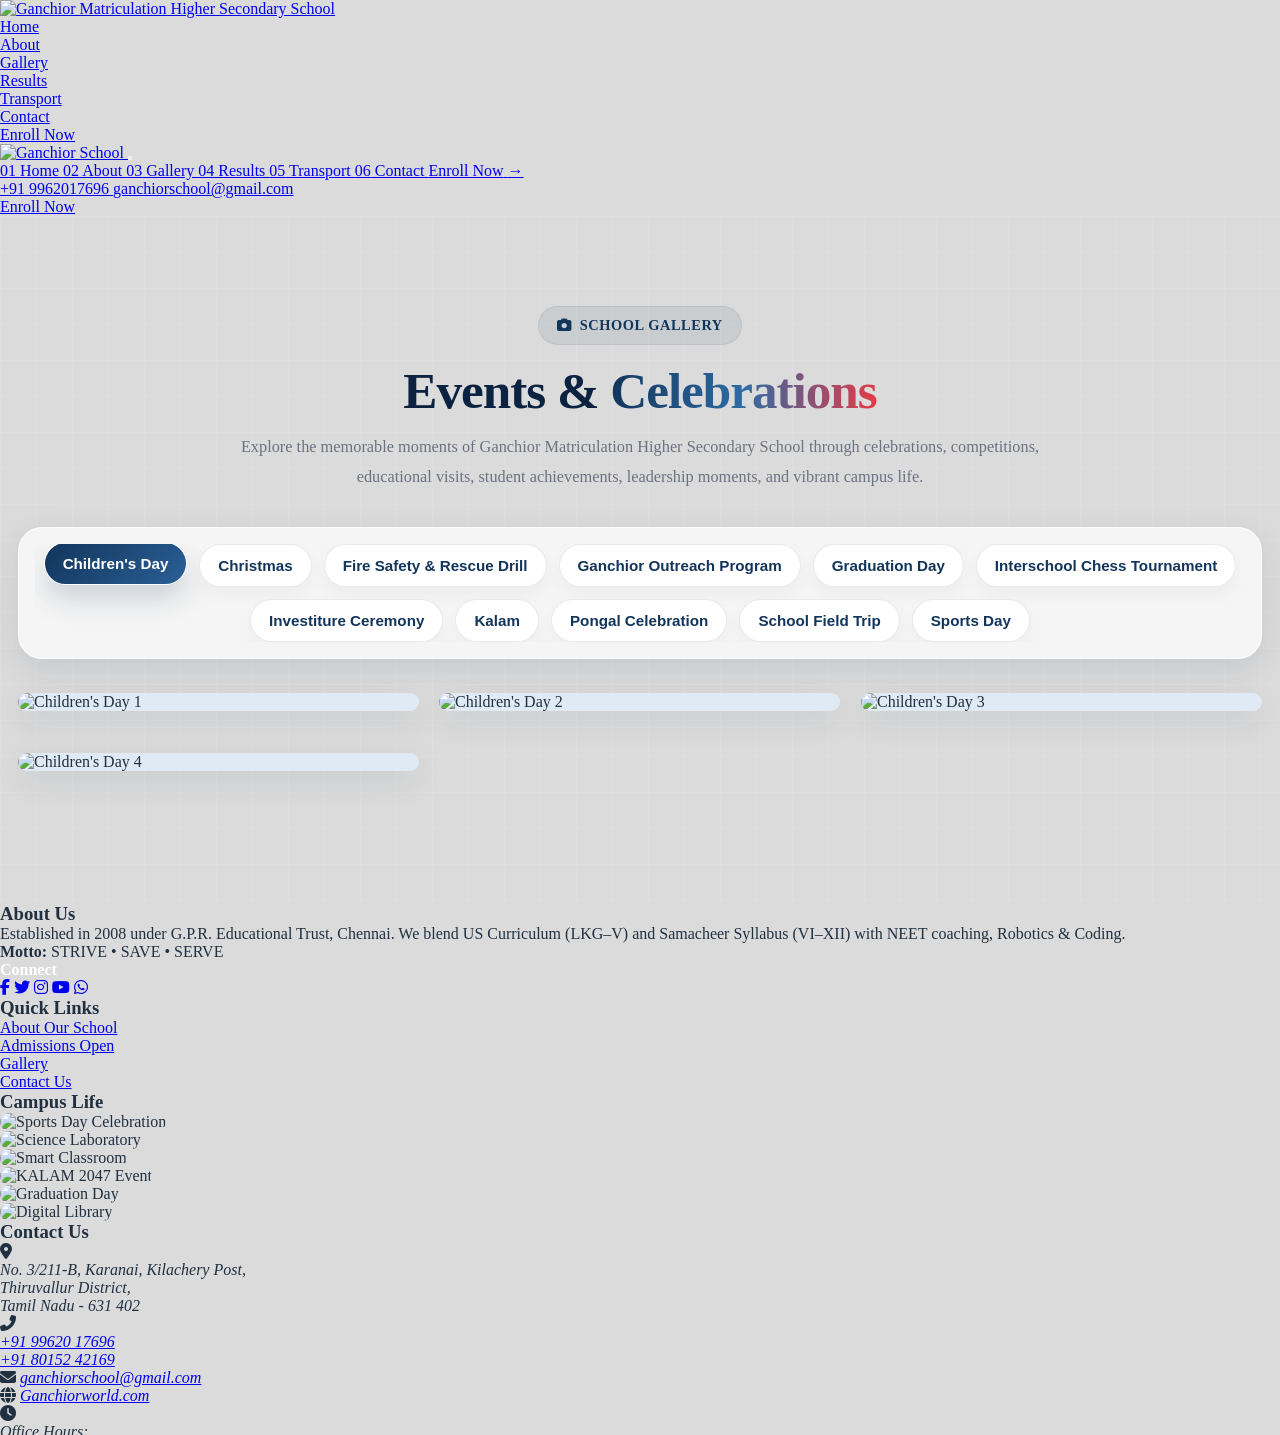
==== gallery.html @ fc2a27a2 "Add staff and transport pages with complete HTML structure and styling" ====
<!doctype html>
<html lang="en">

<head>
  <meta charset="utf-8">
  <meta name="viewport" content="width=device-width, initial-scale=1, shrink-to-fit=no">
  <meta name="author" content="Untree.co">
  <link rel="shortcut icon" href="./favicon.png">

  <link rel="stylesheet" href="./css/style.css">
  <link rel="stylesheet" href="https://cdnjs.cloudflare.com/ajax/libs/font-awesome/6.6.0/css/all.min.css">
  <title>Gallery - Ganchior Matriculation Higher Secondary School</title>
  <style>
    :root {
      --primary: #12355b;
      --primary-dark: #0b2340;
      --secondary: #e63946;
      --accent: #ffb703;
      --white: #ffffff;
      --text: #203040;
      --muted: #6b7280;
      --bg-1: #f7fbff;
      --bg-2: #eef5fc;
      --glass: rgba(255, 255, 255, 0.72);
      --border: rgba(18, 53, 91, 0.10);
      --shadow: 0 10px 30px rgba(11, 35, 64, 0.10);
      --shadow-lg: 0 22px 50px rgba(11, 35, 64, 0.18);
      --radius: 22px;
      --radius-sm: 16px;
      --transition: all 0.35s ease;
    }

    * {
      margin: 0;
      padding: 0;
      box-sizing: border-box;
    }

    html {
      scroll-behavior: smooth;
    }

    body {
      overflow-x: hidden;
      color: var(--text);
      background: #dbdbdb !important;
    }

    .event-gallery {
      position: relative;
      padding: 90px 0 110px;
      overflow: hidden;
    }

    .event-gallery::before {
      content: "";
      position: absolute;
      inset: 0;
      background-image:
        linear-gradient(rgba(255, 255, 255, 0.28) 1px, transparent 1px),
        linear-gradient(90deg, rgba(255, 255, 255, 0.28) 1px, transparent 1px);
      background-size: 36px 36px;
      opacity: 0.30;
      pointer-events: none;
    }

    .gallery-shell {
      position: relative;
      z-index: 2;
      max-width: 1600px;
      margin: 0 auto;
      padding: 0 18px;
    }

    .gallery-header {
      text-align: center;
      max-width: 860px;
      margin: 0 auto 36px;
      animation: fadeUp 0.7s ease both;
    }

    .gallery-badge {
      display: inline-flex;
      align-items: center;
      gap: 8px;
      padding: 10px 18px;
      border-radius: 999px;
      background: rgba(18, 53, 91, 0.08);
      color: var(--primary);
      border: 1px solid rgba(18, 53, 91, 0.08);
      font-size: 0.9rem;
      font-weight: 800;
      text-transform: uppercase;
      letter-spacing: 0.04em;
      margin-bottom: 18px;
    }

    .gallery-title {
      font-size: clamp(2.2rem, 4vw, 4rem);
      line-height: 1.08;
      font-weight: 900;
      color: var(--primary-dark);
      letter-spacing: -0.02em;
      margin-bottom: 14px;
    }

    .gallery-title span {
      background: linear-gradient(90deg, #12355b, #2e6ca4, #e63946);
      -webkit-background-clip: text;
      -webkit-text-fill-color: transparent;
      background-clip: text;
    }

    .gallery-subtitle {
      font-size: 1.02rem;
      line-height: 1.8;
      color: var(--muted);
    }

    .gallery-filters-wrap {
      background: var(--glass);
      border: 1px solid rgba(255, 255, 255, 0.72);
      backdrop-filter: blur(12px);
      box-shadow: var(--shadow);
      border-radius: 24px;
      padding: 16px;
      margin-bottom: 34px;
      overflow-x: auto;
      animation: fadeUp 0.85s ease both;
    }

    .gallery-filters {
      display: flex;
      flex-wrap: wrap;
      justify-content: center;
      gap: 12px;
      margin: 0;
      overflow-x: auto;

      @media screen and (max-width:768px) {
        width: 300%;
      }
    }

    .filter-btn {
      position: relative;
      overflow: hidden;
      border: 1px solid var(--border);
      background: var(--white);
      color: var(--primary);
      padding: 12px 18px;
      border-radius: 999px;
      cursor: pointer;
      font-size: 0.95rem;
      font-weight: 700;
      transition: var(--transition);
      box-shadow: 0 8px 18px rgba(0, 0, 0, 0.04);
      white-space: nowrap;
    }

    .filter-btn::before {
      content: "";
      position: absolute;
      inset: 0;
      background: linear-gradient(135deg, var(--primary), #2a5f96);
      transform: scaleX(0);
      transform-origin: left;
      transition: transform 0.35s ease;
      z-index: 0;
    }

    .filter-btn span {
      position: relative;
      z-index: 1;
    }

    .filter-btn:hover::before,
    .filter-btn.active::before {
      transform: scaleX(1);
    }

    .filter-btn:hover,
    .filter-btn.active {
      color: #fff;
      border-color: transparent;
      transform: translateY(-2px);
      box-shadow: 0 14px 28px rgba(18, 53, 91, 0.18);
    }

    /* GRID WITHOUT GAPS */
    .gallery-grid {
      display: grid;
      grid-template-columns: repeat(auto-fill, minmax(400px, 1fr));
      grid-auto-rows: 10px;
      gap: 20px;
      align-items: start;
    }

    .gallery-item {
      display: block;
      width: 100%;
      transition: var(--transition);
      animation: cardReveal 0.55s ease both;
    }

    .gallery-item.hide {
      display: none !important;
    }

    .gallery-card {
      position: relative;
      overflow: hidden;
      border-radius: var(--radius);
      background: #dfeaf5;
      box-shadow: var(--shadow);
      transition: var(--transition);
      isolation: isolate;
      cursor: pointer;
    }

    .gallery-card:hover {
      transform: translateY(-8px);
      box-shadow: var(--shadow-lg);
    }

    .gallery-card img {
      width: 100%;
      height: auto;
      display: block;
      transition: transform 0.7s ease, filter 0.45s ease;
    }

    .gallery-card:hover img {
      transform: scale(1.06);
      filter: brightness(0.96) saturate(1.08);
    }

    .gallery-card::before {
      content: "";
      position: absolute;
      inset: 0;
      /* background: linear-gradient(to top,
          rgba(8, 20, 36, 0.90) 0%,
          rgba(8, 20, 36, 0.42) 38%,
          rgba(8, 20, 36, 0.05) 72%); */
      z-index: 1;
      transition: var(--transition);
    }

    .gallery-card::after {
      content: "";
      position: absolute;
      top: -120%;
      left: -55%;
      width: 45%;
      height: 250%;
      background: linear-gradient(to right,
          rgba(255, 255, 255, 0) 0%,
          rgba(255, 255, 255, 0.18) 50%,
          rgba(255, 255, 255, 0) 100%);
      transform: rotate(18deg);
      transition: 0.9s ease;
      z-index: 2;
      pointer-events: none;
    }

    .gallery-card:hover::after {
      left: 120%;
    }

    .gallery-label {
      position: absolute;
      top: 16px;
      left: 16px;
      z-index: 3;
      display: inline-flex;
      align-items: center;
      gap: 8px;
      padding: 2px 6px;
      border-radius: 999px;
      background: rgba(255, 255, 255, 0.16);
      border: 1px solid rgba(255, 255, 255, 0.22);
      backdrop-filter: blur(10px);
      color: #000266;
      font-size: 11px;
      font-weight: 800;
      text-transform: uppercase;
      letter-spacing: 0.04em;
      display: none;
    }
    
    .gallery-overlay {
      position: absolute;
      left: 0;
      right: 0;
      bottom: 0;
      z-index: 3;
      padding: 22px 18px 18px;
      color: #fff;
      transform: translateY(10px);
      transition: var(--transition);
    }

    .gallery-card:hover .gallery-overlay {
      transform: translateY(0);
    }

    .gallery-overlay h4 {
      font-size: 1.05rem;
      font-weight: 800;
      line-height: 1.35;
      margin-bottom: 6px;
    }

    .gallery-overlay p {
      font-size: 0.88rem;
      line-height: 1.6;
      color: rgba(255, 255, 255, 0.88);
    }

    .gallery-view {
      display: inline-flex;
      align-items: center;
      gap: 8px;
      margin-top: 12px;
      padding: 9px 14px;
      border-radius: 999px;
      background: rgba(255, 255, 255, 0.16);
      border: 1px solid rgba(255, 255, 255, 0.18);
      backdrop-filter: blur(10px);
      font-size: 0.84rem;
      font-weight: 700;
      color: #fff;
    }

    /* LIGHTBOX */
    .lightbox {
      position: fixed;
      inset: 0;
      display: none;
      align-items: center;
      justify-content: center;
      padding: 20px;
      background: rgba(3, 10, 20, 0.92);
      backdrop-filter: blur(8px);
      z-index: 99999;
    }

    .lightbox.active {
      display: flex;
      animation: fadeIn 0.3s ease;
    }

    .lightbox-inner {
      position: relative;
      width: min(1100px, 96vw);
      max-width: 1100px;
    }

    .lightbox-img {
      width: 100%;
      max-height: 84vh;
      object-fit: contain;
      display: block;
      border-radius: 20px;
      background: #fff;
      box-shadow: 0 26px 70px rgba(0, 0, 0, 0.38);
    }

    .lightbox-caption {
      text-align: center;
      color: #fff;
      font-size: 1rem;
      font-weight: 700;
      margin-top: 12px;
      line-height: 1.5;
    }

    .close-lightbox,
    .prev,
    .next {
      position: absolute;
      border: none;
      cursor: pointer;
      background: rgba(255, 255, 255, 0.16);
      color: white;
      border-radius: 50%;
      backdrop-filter: blur(8px);
      transition: var(--transition);
      z-index: 20;
    }

    .close-lightbox:hover,
    .prev:hover,
    .next:hover {
      background: rgba(255, 255, 255, 0.28);
      transform: scale(1.08);
    }

    .close-lightbox {
      top: -18px;
      right: -12px;
      width: 54px;
      height: 54px;
      font-size: 1.45rem;
    }

    .prev,
    .next {
      top: 50%;
      transform: translateY(-50%);
      width: 58px;
      height: 58px;
      font-size: 1.4rem;
    }

    .prev {
      left: -74px;
    }

    .next {
      right: -74px;
    }

    .gw-gallery-img {
      width: 100%;
      height: 90px;
      object-fit: cover;
      border-radius: 10px;
      transition: transform 0.35s ease;
    }

    .gw-gallery-item:hover .gw-gallery-img {
      transform: scale(1.05);
    }

    @media (max-width: 991px) {
      .event-gallery {
        padding: 72px 0 92px;
      }

      .gallery-grid {
        grid-template-columns: repeat(auto-fill, minmax(220px, 1fr));
        gap: 18px;
      }

      .prev {
        left: 10px;
      }

      .next {
        right: 10px;
      }

      .close-lightbox {
        top: 10px;
        right: 10px;
      }
    }

    @media (max-width: 768px) {
      .gallery-shell {
        padding: 0 14px;
      }

      .gallery-title {
        font-size: 2rem;
      }

      .gallery-subtitle {
        font-size: 0.95rem;
        line-height: 1.75;
      }

      .gallery-filters-wrap {
        padding: 12px;
        border-radius: 18px;
      }

      .gallery-filters {
        flex-wrap: nowrap;
        justify-content: flex-start;
        overflow-x: auto;
        padding-bottom: 4px;
      }

      .gallery-filters::-webkit-scrollbar {
        height: 6px;
      }

      .gallery-filters::-webkit-scrollbar-thumb {
        background: rgba(18, 53, 91, 0.25);
        border-radius: 999px;
      }

      .gallery-grid {
        grid-template-columns: repeat(auto-fill, minmax(170px, 1fr));
        grid-auto-rows: 8px;
        gap: 14px;
      }

      .gallery-card {
        border-radius: 18px;
      }

      .gallery-label {
        font-size: 0.7rem;
        padding: 7px 12px;
      }

      .gallery-overlay {
        padding: 18px 15px 15px;
      }

      .gallery-overlay h4 {
        font-size: 0.95rem;
      }

      .gallery-overlay p {
        font-size: 0.82rem;
      }
    }

    @media (max-width: 480px) {
      .gallery-grid {
        grid-template-columns: 1fr;
        gap: 12px;
      }

      .gallery-card {
        border-radius: 16px;
      }

      .prev,
      .next {
        width: 44px;
        height: 44px;
        font-size: 1.1rem;
      }

      .lightbox {
        padding: 10px;
      }
    }

    @keyframes fadeUp {
      from {
        opacity: 0;
        transform: translateY(24px);
      }

      to {
        opacity: 1;
        transform: translateY(0);
      }
    }

    @keyframes cardReveal {
      from {
        opacity: 0;
        transform: translateY(22px) scale(0.98);
      }

      to {
        opacity: 1;
        transform: translateY(0) scale(1);
      }
    }

    @keyframes fadeIn {
      from {
        opacity: 0;
      }

      to {
        opacity: 1;
      }
    }
  </style>
</head>

<body>
  <!-- Navbar Section -- Start -->
<nav class="site-nav">
  <!-- Main Navigation -->
  <div class="sticky-nav js-sticky-header">

    <div class="container position-relative">

      <div class="site-navigation text-center">

        <!-- Logo -->
        <a
          href="./index.html"
          class="logod menu-absolute"
          id="logod"
        >
          <img
            src="./images/logo.png"
            alt="Ganchior Matriculation Higher Secondary School"
          >
        </a>


        <!-- Desktop Navigation -->
        <ul class="js-clone-nav d-none d-lg-inline-block site-menu">

          <li >
            <a href="./index.html">Home</a>
          </li>

          <li >
            <a href="./about.html">About</a>
          </li>

          <li class="active">
            <a href="./gallery.html">Gallery</a>
          </li>

          <li>
            <a href="./results.html">Results</a>
          </li>

          <li>
            <a href="./transport.html">Transport</a>
          </li>

          <li>
            <a href="./contact.html">Contact</a>
          </li>

        </ul>


        <!-- Desktop Enroll Button -->
        <a
          href="application.html"
          class="primary_btn btn-book btn btn-primary btn-sm menu-absolute"
        >
          Enroll Now
        </a>


        <!-- Mobile 3 Bar Button -->
        <a
          href="#"
          id="mobileMenuBtn"
          class="burger ml-auto float-right site-menu-toggle js-menu-toggle d-inline-block d-lg-none light position-absolute end-0"
          aria-label="Open Menu"
        >
          <span></span>
        </a>

      </div>

    </div>

  </div>


  <!-- Mobile Overlay -->
  <div
    class="mobile-overlay"
    id="mobileOverlay"
  ></div>


  <!-- Mobile Menu -->
  <div
    class="mobile-menu"
    id="mobileMenu"
  >

    <!-- Mobile Menu Header -->
    <div class="mobile-menu-header">

      <a href="./index.html">
        <img
          src="./images/logo.png"
          alt="Ganchior School"
        >
      </a>

      <!-- Close Button -->
      <button
        type="button"
        class="mobile-close"
        id="mobileClose"
        aria-label="Close Menu"
      >
        <span></span>
        <span></span>
      </button>

    </div>


    <!-- Mobile Menu Links -->
    <div class="mobile-menu-content">

      <a
        href="./index.html"
        class="mobile-link "
      >
        <span>01</span>
        Home
      </a>

      <a
        href="./about.html"
        class="mobile-link"
      >
        <span>02</span>
        About
      </a>

      <a
        href="./gallery.html"
        class="mobile-link active"
      >
        <span>03</span>
        Gallery
      </a>

      <a
        href="./results.html"
        class="mobile-link"
      >
        <span>04</span>
        Results
      </a>

      <a
        href="./transport.html"
        class="mobile-link"
      >
        <span>05</span>
        Transport
      </a>

      <a
        href="./contact.html"
        class="mobile-link"
      >
        <span>06</span>
        Contact
      </a>


      <!-- Mobile Enroll -->
      <a
        href="application.html"
        class="mobile-enroll-btn"
      >
        <span>Enroll Now</span>
        <span>→</span>
      </a>

    </div>


    <!-- Mobile Contact -->
    <div class="mobile-menu-footer">

      <a href="tel:+919962017696">
        +91 9962017696
      </a>

      <a href="mailto:ganchiorschool@gmail.com">
        ganchiorschool@gmail.com
      </a>

    </div>

  </div>

</nav>
  <a href="application.html" class="enroll-btn">Enroll Now</a>
  <!-- Navbar Section -- End -->
  <section id="nexxt" class="event-gallery">
    <div class="gallery-shell">
      <div class="gallery-header">
        <div class="gallery-badge"><i class="fa-solid fa-camera"></i> School Gallery</div>
        <h2 class="gallery-title">Events & <span>Celebrations</span></h2>
        <p class="gallery-subtitle">
          Explore the memorable moments of Ganchior Matriculation Higher Secondary School through celebrations,
          competitions, educational visits, student achievements, leadership moments, and vibrant campus life.
        </p>
      </div>
      <div class="gallery-filters-wrap">
        <div class="gallery-filters">
          <button class="filter-btn" data-filter="childrensday"><span>Children's Day</span></button>
          <button class="filter-btn" data-filter="christmas"><span>Christmas</span></button>
          <button class="filter-btn" data-filter="fire_safety_rescue_drill"><span>Fire Safety & Rescue
              Drill</span></button>
          <button class="filter-btn" data-filter="ganchior_outreach_program"><span>Ganchior Outreach
              Program</span></button>
          <button class="filter-btn" data-filter="graduation_day"><span>Graduation Day</span></button>
          <button class="filter-btn" data-filter="interschool_chess_tournament"><span>Interschool Chess
              Tournament</span></button>
          <button class="filter-btn" data-filter="investiture_ceremony"><span>Investiture Ceremony</span></button>
          <button class="filter-btn" data-filter="kalam"><span>Kalam</span></button>
          <button class="filter-btn" data-filter="pongal_celebration"><span>Pongal Celebration</span></button>
          <button class="filter-btn" data-filter="school_field_trip"><span>School Field Trip</span></button>
          <button class="filter-btn" data-filter="sports_day"><span>Sports Day</span></button>
        </div>
      </div>
      <div class="gallery-grid" id="galleryGrid">
        <!-- Children's Day images -->
        <div class="gallery-item childrensday">
          <div class="gallery-card">
            <img src="./images/gallery/childrens_day/childrens_day_1.jpg" alt="Children's Day 1" loading="lazy">
            <span class="gallery-label">Children's Day</span>
          </div>
        </div>
        <div class="gallery-item childrensday">
          <div class="gallery-card">
            <img src="./images/gallery/childrens_day/childrens_day_2.jpg" alt="Children's Day 2" loading="lazy">
            <span class="gallery-label">Children's Day</span>
          </div>
        </div>
        <div class="gallery-item childrensday">
          <div class="gallery-card">
            <img src="./images/gallery/childrens_day/childrens_day_3.jpg" alt="Children's Day 3" loading="lazy">
            <span class="gallery-label">Children's Day</span>
          </div>
        </div>
        <div class="gallery-item childrensday">
          <div class="gallery-card">
            <img src="./images/gallery/childrens_day/childrens_day_4.jpg" alt="Children's Day 4" loading="lazy">
            <span class="gallery-label">Children's Day</span>
          </div>
        </div>
        <!-- Christmas Celebration Images -->
        <div class="gallery-item christmas">
          <div class="gallery-card">
            <img src="./images/gallery/chirstmas_celebration/chirstmas_celebration_1.jpg" alt="Christmas Celebration 1"
              loading="lazy">
            <span class="gallery-label">Christmas</span>
          </div>
        </div>
        <div class="gallery-item christmas">
          <div class="gallery-card">
            <img src="./images/gallery/chirstmas_celebration/chirstmas_celebration_2.jpg" alt="Christmas Celebration 2"
              loading="lazy">
            <span class="gallery-label">Christmas</span>
          </div>
        </div>
        <div class="gallery-item christmas">
          <div class="gallery-card">
            <img src="./images/gallery/chirstmas_celebration/chirstmas_celebration_3.jpg" alt="Christmas Celebration 3"
              loading="lazy">
            <span class="gallery-label">Christmas</span>
          </div>
        </div>
        <div class="gallery-item christmas">
          <div class="gallery-card">
            <img src="./images/gallery/chirstmas_celebration/chirstmas_celebration_4.jpg" alt="Christmas Celebration 4"
              loading="lazy">
            <span class="gallery-label">Christmas</span>
          </div>
        </div>
        <div class="gallery-item christmas">
          <div class="gallery-card">
            <img src="./images/gallery/chirstmas_celebration/chirstmas_celebration_5.jpg" alt="Christmas Celebration 5"
              loading="lazy">
            <span class="gallery-label">Christmas</span>
          </div>
        </div>
        <div class="gallery-item christmas">
          <div class="gallery-card">
            <img src="./images/gallery/chirstmas_celebration/chirstmas_celebration_6.jpg" alt="Christmas Celebration 6"
              loading="lazy">
            <span class="gallery-label">Christmas</span>
          </div>
        </div>
        <!-- Fire Safety & Rescue Drill Images -->
        <div class="gallery-item fire_safety_rescue_drill">
          <div class="gallery-card">
            <img src="./images/gallery/fire_safety_rescue_drill/fire_safety_rescue_drill_1.jpg"
              alt="Fire Safety Rescue Drill 1" loading="lazy">
            <span class="gallery-label">Fire Safety Drill</span>
          </div>
        </div>
        <div class="gallery-item fire_safety_rescue_drill">
          <div class="gallery-card">
            <img src="./images/gallery/fire_safety_rescue_drill/fire_safety_rescue_drill_2.jpg"
              alt="Fire Safety Rescue Drill 2" loading="lazy">
            <span class="gallery-label">Fire Safety Drill</span>
          </div>
        </div>
        <div class="gallery-item fire_safety_rescue_drill">
          <div class="gallery-card">
            <img src="./images/gallery/fire_safety_rescue_drill/fire_safety_rescue_drill_3.jpg"
              alt="Fire Safety Rescue Drill 3" loading="lazy">
            <span class="gallery-label">Fire Safety Drill</span>
          </div>
        </div>
        <div class="gallery-item fire_safety_rescue_drill">
          <div class="gallery-card">
            <img src="./images/gallery/fire_safety_rescue_drill/fire_safety_rescue_drill_4.jpg"
              alt="Fire Safety Rescue Drill 4" loading="lazy">
            <span class="gallery-label">Fire Safety Drill</span>
          </div>
        </div>
        <!-- Ganchior Outreach Program Images -->
        <div class="gallery-item ganchior_outreach_program">
          <div class="gallery-card">
            <img src="./images/gallery/ganchior_outreach_program/ganchior_outreach_program.jpg"
              alt="Ganchior Outreach Program" loading="lazy">
            <span class="gallery-label">Outreach Program</span>
          </div>
        </div>
        <!-- Graduation Day Images -->
        <div class="gallery-item graduation_day">
          <div class="gallery-card">
            <img src="./images/gallery/graduation_day/graduation_day_1.jpg" alt="Graduation Day 1" loading="lazy">
            <span class="gallery-label">Graduation Day</span>
          </div>
        </div>
        <div class="gallery-item graduation_day">
          <div class="gallery-card">
            <img src="./images/gallery/graduation_day/graduation_day_2.jpg" alt="Graduation Day 2" loading="lazy">
            <span class="gallery-label">Graduation Day</span>
          </div>
        </div>
        <div class="gallery-item graduation_day">
          <div class="gallery-card">
            <img src="./images/gallery/graduation_day/graduation_day_3.jpg" alt="Graduation Day 3" loading="lazy">
            <span class="gallery-label">Graduation Day</span>
          </div>
        </div>
        <div class="gallery-item graduation_day">
          <div class="gallery-card">
            <img src="./images/gallery/graduation_day/graduation_day_4.jpg" alt="Graduation Day 4" loading="lazy">
            <span class="gallery-label">Graduation Day</span>
          </div>
        </div>
        <!-- interschool_chess_tournament -->
        <div class="gallery-item interschool_chess_tournament">
          <div class="gallery-card">
            <img src="./images/gallery/interschool_chess_tournament/interschool_chess_tournament_1.jpg"
              alt="Interschool Chess Tournament 1" loading="lazy">
            <span class="gallery-label">Chess Tournament</span>
          </div>
        </div>
        <div class="gallery-item interschool_chess_tournament">
          <div class="gallery-card">
            <img src="./images/gallery/interschool_chess_tournament/interschool_chess_tournament_2.jpg"
              alt="Interschool Chess Tournament 2" loading="lazy">
            <span class="gallery-label">Chess Tournament</span>
          </div>
        </div>
        <div class="gallery-item interschool_chess_tournament">
          <div class="gallery-card">
            <img src="./images/gallery/interschool_chess_tournament/interschool_chess_tournament_3.jpg"
              alt="Interschool Chess Tournament 3" loading="lazy">
            <span class="gallery-label">Chess Tournament</span>
          </div>
        </div>
        <div class="gallery-item interschool_chess_tournament">
          <div class="gallery-card">
            <img src="./images/gallery/interschool_chess_tournament/interschool_chess_tournament_4.jpg"
              alt="Interschool Chess Tournament 4" loading="lazy">
            <span class="gallery-label">Chess Tournament</span>
          </div>
        </div>
        <div class="gallery-item interschool_chess_tournament">
          <div class="gallery-card">
            <img src="./images/gallery/interschool_chess_tournament/interschool_chess_tournament_5.jpg"
              alt="Interschool Chess Tournament 5" loading="lazy">
            <span class="gallery-label">Chess Tournament</span>
          </div>
        </div>
        <!-- investiture_ceremony -->
        <div class="gallery-item investiture_ceremony">
          <div class="gallery-card">
            <img src="./images/gallery/investiture_ceremony/investiture_ceremony.jpg" alt="Investiture Ceremony"
              loading="lazy">
            <span class="gallery-label">Investiture</span>
          </div>
        </div>
        <!-- Kalam -->
        <div class="gallery-item kalam">
          <div class="gallery-card">
            <img src="./images/gallery/kalam/kalam_1.jpg" alt="Kalam Event 1" loading="lazy">
            <span class="gallery-label">Kalam</span>
          </div>
        </div>
        <div class="gallery-item kalam">
          <div class="gallery-card">
            <img src="./images/gallery/kalam/kalam_2.jpg" alt="Kalam Event 2" loading="lazy">
            <span class="gallery-label">Kalam</span>
          </div>
        </div>
        <div class="gallery-item kalam">
          <div class="gallery-card">
            <img src="./images/gallery/kalam/kalam_3.jpg" alt="Kalam Event 3" loading="lazy">
            <span class="gallery-label">Kalam</span>
          </div>
        </div>
        <!-- Pongal Celebration Images -->
        <div class="gallery-item pongal_celebration">
          <div class="gallery-card">
            <img src="./images/gallery/pongal_celebration/pongal_celebration_1.jpg" alt="Pongal Celebration 1"
              loading="lazy">
            <span class="gallery-label">Pongal</span>
          </div>
        </div>
        <div class="gallery-item pongal_celebration">
          <div class="gallery-card">
            <img src="./images/gallery/pongal_celebration/pongal_celebration_2.jpg" alt="Pongal Celebration 2"
              loading="lazy">
            <span class="gallery-label">Pongal</span>
          </div>
        </div>
        <div class="gallery-item pongal_celebration">
          <div class="gallery-card">
            <img src="./images/gallery/pongal_celebration/pongal_celebration_3.jpg" alt="Pongal Celebration 3"
              loading="lazy">
            <span class="gallery-label">Pongal</span>
          </div>
        </div>
        <div class="gallery-item pongal_celebration">
          <div class="gallery-card">
            <img src="./images/gallery/pongal_celebration/pongal_celebration_4.jpg" alt="Pongal Celebration 4"
              loading="lazy">
            <span class="gallery-label">Pongal</span>
          </div>
        </div>
        <!-- School Field Trip Images -->
        <div class="gallery-item school_field_trip">
          <div class="gallery-card">
            <img src="./images/gallery/school_field_trip/school_field_trip_1.jpg" alt="School Field Trip 1"
              loading="lazy">
            <span class="gallery-label">Field Trip</span>
          </div>
        </div>
        <div class="gallery-item school_field_trip">
          <div class="gallery-card">
            <img src="./images/gallery/school_field_trip/school_field_trip_2.jpg" alt="School Field Trip 2"
              loading="lazy">
            <span class="gallery-label">Field Trip</span>
          </div>
        </div>
        <div class="gallery-item school_field_trip">
          <div class="gallery-card">
            <img src="./images/gallery/school_field_trip/school_field_trip_3.jpg" alt="School Field Trip 3"
              loading="lazy">
            <span class="gallery-label">Field Trip</span>
          </div>
        </div>
        <div class="gallery-item school_field_trip">
          <div class="gallery-card">
            <img src="./images/gallery/school_field_trip/school_field_trip_4.jpg" alt="School Field Trip 4"
              loading="lazy">
            <span class="gallery-label">Field Trip</span>
          </div>
        </div>
        <div class="gallery-item school_field_trip">
          <div class="gallery-card">
            <img src="./images/gallery/school_field_trip/school_field_trip_5.jpg" alt="School Field Trip 5"
              loading="lazy">
            <span class="gallery-label">Field Trip</span>
          </div>
        </div>
        <div class="gallery-item school_field_trip">
          <div class="gallery-card">
            <img src="./images/gallery/school_field_trip/school_field_trip_6.jpg" alt="School Field Trip 6"
              loading="lazy">
            <span class="gallery-label">Field Trip</span>
          </div>
        </div>
        <div class="gallery-item school_field_trip">
          <div class="gallery-card">
            <img src="./images/gallery/school_field_trip/school_field_trip_7.jpg" alt="School Field Trip 7"
              loading="lazy">
            <span class="gallery-label">Field Trip</span>
          </div>
        </div>
        <div class="gallery-item school_field_trip">
          <div class="gallery-card">
            <img src="./images/gallery/school_field_trip/school_field_trip_8.jpg" alt="School Field Trip 8"
              loading="lazy">
            <span class="gallery-label">Field Trip</span>
          </div>
        </div>
        <div class="gallery-item school_field_trip">
          <div class="gallery-card">
            <img src="./images/gallery/school_field_trip/school_field_trip_9.jpg" alt="School Field Trip 9"
              loading="lazy">
            <span class="gallery-label">Field Trip</span>
          </div>
        </div>
        <div class="gallery-item school_field_trip">
          <div class="gallery-card">
            <img src="./images/gallery/school_field_trip/school_field_trip_10.jpg" alt="School Field Trip 10"
              loading="lazy">
            <span class="gallery-label">Field Trip</span>
          </div>
        </div>
        <div class="gallery-item school_field_trip">
          <div class="gallery-card">
            <img src="./images/gallery/school_field_trip/school_field_trip_11.jpg" alt="School Field Trip 11"
              loading="lazy">
            <span class="gallery-label">Field Trip</span>
          </div>
        </div>
        <!-- Sports Day Images -->
        <div class="gallery-item sports_day">
          <div class="gallery-card">
            <img src="./images/gallery/sports_day/sports_day_1.jpg" alt="Sports Day 1" loading="lazy">
            <span class="gallery-label">Sports Day</span>
          </div>
        </div>
        <div class="gallery-item sports_day">
          <div class="gallery-card">
            <img src="./images/gallery/sports_day/sports_day_2.jpg" alt="Sports Day 2" loading="lazy">
            <span class="gallery-label">Sports Day</span>
          </div>
        </div>
        <div class="gallery-item sports_day">
          <div class="gallery-card">
            <img src="./images/gallery/sports_day/sports_day_3.jpg" alt="Sports Day 3" loading="lazy">
            <span class="gallery-label">Sports Day</span>
          </div>
        </div>
        <div class="gallery-item sports_day">
          <div class="gallery-card">
            <img src="./images/gallery/sports_day/sports_day_4.jpg" alt="Sports Day 4" loading="lazy">
            <span class="gallery-label">Sports Day</span>
          </div>
        </div>
        <div class="gallery-item sports_day">
          <div class="gallery-card">
            <img src="./images/gallery/sports_day/sports_day_5.jpg" alt="Sports Day 5" loading="lazy">
            <span class="gallery-label">Sports Day</span>
          </div>
        </div>
        <div class="gallery-item sports_day">
          <div class="gallery-card">
            <img src="./images/gallery/sports_day/sports_day_6.jpg" alt="Sports Day 6" loading="lazy">
            <span class="gallery-label">Sports Day</span>
          </div>
        </div>
        <div class="gallery-item sports_day">
          <div class="gallery-card">
            <img src="./images/gallery/sports_day/sports_day_7.jpg" alt="Sports Day 7" loading="lazy">
            <span class="gallery-label">Sports Day</span>
          </div>
        </div>
        <div class="gallery-item sports_day">
          <div class="gallery-card">
            <img src="./images/gallery/sports_day/sports_day_8.jpg" alt="Sports Day 8" loading="lazy">
            <span class="gallery-label">Sports Day</span>
          </div>
        </div>
      </div>
    </div>
  </section>
  <!-- Lightbox -->
  <div class="lightbox" id="lightbox">
    <div class="lightbox-inner">
      <img class="lightbox-img" id="lightbox-img" alt="">
      <div class="lightbox-caption" id="lightbox-caption"></div>
      <button class="close-lightbox" id="closeLightbox">✕</button>
      <button class="prev" id="prevBtn">❮</button>
      <button class="next" id="nextBtn">❯</button>
    </div>
  </div>
  <!-- Your Footer -->
  <!-- Paste your full footer here -->
  <footer class="ganchior-world-footer" id="school-footer-section">
    <div class="gw-footer-container" id="footer-main-wrapper">
      <!-- About Us Column -->
      <div class="gw-footer-col gw-footer-about" id="footer-about-col">
        <h3 class="gw-footer-title" id="footer-about-heading">About Us</h3>
        <p class="gw-footer-text" id="footer-about-description">
          Established in 2008 under G.P.R. Educational Trust, Chennai. We blend US Curriculum (LKG–V) and Samacheer
          Syllabus (VI–XII) with NEET coaching, Robotics & Coding.
        </p>
        <p class="gw-footer-motto" id="footer-school-motto">
          <strong>Motto:</strong> STRIVE • SAVE • SERVE
        </p>
        <div class="gw-social-connect" id="footer-social-section">
          <h4 class="gw-footer-col gw-footer-about" style="color: white;">Connect</h4>
          <div class="gw-social-icons" id="footer-social-links">
            <a href="#" class="gw-social-icon gw-facebook" aria-label="Facebook"><i class="fab fa-facebook-f"></i></a>
            <a href="#" class="gw-social-icon gw-twitter" aria-label="Twitter"><i class="fab fa-twitter"></i></a>
            <a href="#" class="gw-social-icon gw-instagram" aria-label="Instagram"><i class="fab fa-instagram"></i></a>
            <a href="#" class="gw-social-icon gw-youtube" aria-label="YouTube"><i class="fab fa-youtube"></i></a>
            <a href="#" class="gw-social-icon gw-whatsapp" aria-label="WhatsApp"><i class="fab fa-whatsapp"></i></a>
          </div>
        </div>
      </div>
      <!-- Quick Links Column -->
      <div class="gw-footer-col gw-footer-links" id="footer-links-col">
        <h3 class="gw-footer-title" id="footer-quicklinks-heading">Quick Links</h3>
        <ul class="gw-footer-nav" id="footer-navigation">
          <li class="gw-nav-item"><a href="./about.html" class="gw-nav-link">About Our School</a></li>
          <li class="gw-nav-item"><a href="./application.html" class="gw-nav-link">Admissions Open</a></li>
          <li class="gw-nav-item"><a href="./gallery.html" class="gw-nav-link">Gallery</a></li>
          <li class="gw-nav-item"><a href="./contact.html" class="gw-nav-link">Contact Us</a></li>
        </ul>
      </div>
      <!-- Gallery Column -->
      <div class="gw-footer-col gw-footer-gallery" id="footer-gallery-col">
        <h3 class="gw-footer-title" id="footer-gallery-heading">Campus Life</h3>
        <div class="gw-gallery-grid" id="footer-gallery-images">
          <div class="gw-gallery-item" id="gallery-img-1">
            <img src="./images/gallery/cat/Events/3.SPORTS/2. SPORTS DAY (4).JPG" alt="Sports Day Celebration"
              class="gw-gallery-img">
          </div>
          <div class="gw-gallery-item" id="gallery-img-2">
            <img src="./images/gallery/cat/Events/10. GRADUATION DAY/DSC_0452.JPG" alt="Science Laboratory"
              class="gw-gallery-img">
          </div>
          <div class="gw-gallery-item" id="gallery-img-3">
            <img src="./images/gallery/cat/ECA/6. EDUCATIONAL TOUR/DSC_0187.JPG" alt="Smart Classroom"
              class="gw-gallery-img">
          </div>
          <div class="gw-gallery-item" id="gallery-img-4">
            <img src="./images/gallery/cat/ECA/5. SCIENCE EXPO/DSC_0413.JPG" alt="KALAM 2047 Event"
              class="gw-gallery-img">
          </div>
          <div class="gw-gallery-item" id="gallery-img-5">
            <img src="./images/gallery/cat/Special Days/18. PONGAL/DSC_0244.JPG" alt="Graduation Day"
              class="gw-gallery-img">
          </div>
          <div class="gw-gallery-item" id="gallery-img-6">
            <img src="./images/gallery/cat/Special Days/12. CHILDRENS DAY/5. CHILDRENS DAY (2).JPG"
              alt="Digital Library" class="gw-gallery-img">
          </div>
        </div>
      </div>
      <!-- Contact Column -->
      <div class="gw-footer-col gw-footer-contact" id="footer-contact-col">
        <h3 class="gw-footer-title" id="footer-contact-heading">Contact Us</h3>
        <address class="gw-contact-info" id="footer-address">
          <div class="gw-address-block" id="school-address">
            <i class="fas fa-map-marker-alt"></i>
            <p>No. 3/211-B, Karanai, Kilachery Post,<br>Thiruvallur District, <br> Tamil Nadu - 631 402</p>
          </div>
          <div class="gw-phone-block" id="school-phones">
            <i class="fas fa-phone-alt"></i>
            <p>
              <a href="tel:+919962017696">+91 99620 17696</a><br>
              <a href="tel:+918015242169">+91 80152 42169</a>
            </p>
          </div>
          <div class="gw-email-block" id="school-email">
            <i class="fas fa-envelope"></i>
            <a href="mailto:ganchiorschool@gmail.com">ganchiorschool@gmail.com</a>
          </div>
          <div class="gw-website-block" id="school-website">
            <i class="fas fa-globe"></i>
            <a href="https://ganchiorworld.com" target="_blank">Ganchiorworld.com</a>
          </div>
          <div class="gw-hours-block" id="office-hours">
            <i class="fas fa-clock"></i>
            <p>Office Hours: <br> Mon - Sat, 8:30 AM - 4:00 PM</p>
          </div>
        </address>
      </div>
    </div>
    <!-- Copyright Bar -->
    <div class="gw-copyright-bar" id="footer-copyright">
      <div class="gw-copyright-container">
        <p class="gw-copyright-text" id="copyright-message">Copyright © 2026. All Rights Reserved.</p>
        <p class="gw-credits" id="footer-credits">
          <span>Designed and Developed By -</span>
          <a href="https://cuanticdesigns.com/" target="_blank" class="gw-privacy-link">Cuantic Designs</a>
        </p>
      </div>
    </div>
  </footer>
  <script>
    const grid = document.getElementById("galleryGrid");
    const items = Array.from(document.querySelectorAll(".gallery-item"));
    const filterButtons = document.querySelectorAll(".filter-btn");
    const lightbox = document.getElementById("lightbox");
    const lightboxImg = document.getElementById("lightbox-img");
    const lightboxCaption = document.getElementById("lightbox-caption");
    const closeLightbox = document.getElementById("closeLightbox");
    const prevBtn = document.getElementById("prevBtn");
    const nextBtn = document.getElementById("nextBtn");
    let visibleImages = [];
    let currentIndex = 0;
    function resizeGridItem(item) {
      const rowHeight = parseInt(window.getComputedStyle(grid).getPropertyValue("grid-auto-rows"));
      const rowGap = parseInt(window.getComputedStyle(grid).getPropertyValue("gap"));
      const card = item.querySelector(".gallery-card");
      if (!card) return;
      const rowSpan = Math.ceil((card.getBoundingClientRect().height + rowGap) / (rowHeight + rowGap));
      item.style.gridRowEnd = "span " + rowSpan;
    }
    function resizeAllGridItems() {
      items.forEach(item => {
        if (!item.classList.contains("hide")) {
          resizeGridItem(item);
        }
      });
    }
    function updateVisibleImages() {
      visibleImages = Array.from(document.querySelectorAll(".gallery-item:not(.hide) .gallery-card img"));
    }
    function animateVisibleCards() {
      const visibleCards = document.querySelectorAll(".gallery-item:not(.hide)");
      visibleCards.forEach((item, index) => {
        item.style.animation = "none";
        item.offsetHeight;
        item.style.animation = `cardReveal 0.45s ease ${index * 0.02}s both`;
      });
    }
    function filterGallery(filter) {
      items.forEach(item => {
        const show = filter === "all" || item.classList.contains(filter);
        if (show) {
          item.classList.remove("hide");
        } else {
          item.classList.add("hide");
        }
      });
      updateVisibleImages();
      animateVisibleCards();
      setTimeout(() => {
        resizeAllGridItems();
      }, 100);
    }
    filterButtons.forEach(btn => {
      btn.addEventListener("click", () => {
        filterButtons.forEach(b => b.classList.remove("active"));
        btn.classList.add("active");
        filterGallery(btn.dataset.filter);
      });
    });
    function setLightboxContent(img) {
      const item = img.closest(".gallery-item");
      const title = item.querySelector(".gallery-overlay h4")?.textContent || "";
      const category = item.querySelector(".gallery-label")?.textContent || "";
      lightboxImg.src = img.src;
      lightboxImg.alt = img.alt;
      lightboxCaption.textContent = `${title}${category ? " • " + category : ""}`;
    }
    function openLightbox(img) {
      updateVisibleImages();
      currentIndex = visibleImages.indexOf(img);
      setLightboxContent(img);
      lightbox.classList.add("active");
      document.body.style.overflow = "hidden";
    }
    function closeBox() {
      lightbox.classList.remove("active");
      document.body.style.overflow = "";
    }
    function showNext() {
      if (!visibleImages.length) return;
      currentIndex = (currentIndex + 1) % visibleImages.length;
      setLightboxContent(visibleImages[currentIndex]);
    }
    function showPrev() {
      if (!visibleImages.length) return;
      currentIndex = (currentIndex - 1 + visibleImages.length) % visibleImages.length;
      setLightboxContent(visibleImages[currentIndex]);
    }
    document.querySelectorAll(".gallery-card img").forEach(img => {
      img.addEventListener("click", () => openLightbox(img));
      if (img.complete) {
        setTimeout(resizeAllGridItems, 50);
      } else {
        img.addEventListener("load", resizeAllGridItems);
      }
    });
    closeLightbox.addEventListener("click", closeBox);
    nextBtn.addEventListener("click", showNext);
    prevBtn.addEventListener("click", showPrev);
    lightbox.addEventListener("click", (e) => {
      if (e.target === lightbox) closeBox();
    });
    document.addEventListener("keydown", (e) => {
      if (!lightbox.classList.contains("active")) return;
      if (e.key === "Escape") closeBox();
      if (e.key === "ArrowRight") showNext();
      if (e.key === "ArrowLeft") showPrev();
    });
    window.addEventListener("load", () => {
      // Set Children's Day as active on load
      const defaultFilter = "childrensday";
      const defaultBtn = document.querySelector(`.filter-btn[data-filter="${defaultFilter}"]`);
      if (defaultBtn) {
        filterButtons.forEach(b => b.classList.remove("active"));
        defaultBtn.classList.add("active");
        filterGallery(defaultFilter);
      } else {
        // fallback: show all if button missing
        filterGallery("all");
      }
      updateVisibleImages();
      resizeAllGridItems();
    });
    window.addEventListener("resize", resizeAllGridItems);
    setTimeout(resizeAllGridItems, 300);
  </script>
  <script src="./js/common.js"></script>
</body>

</html>
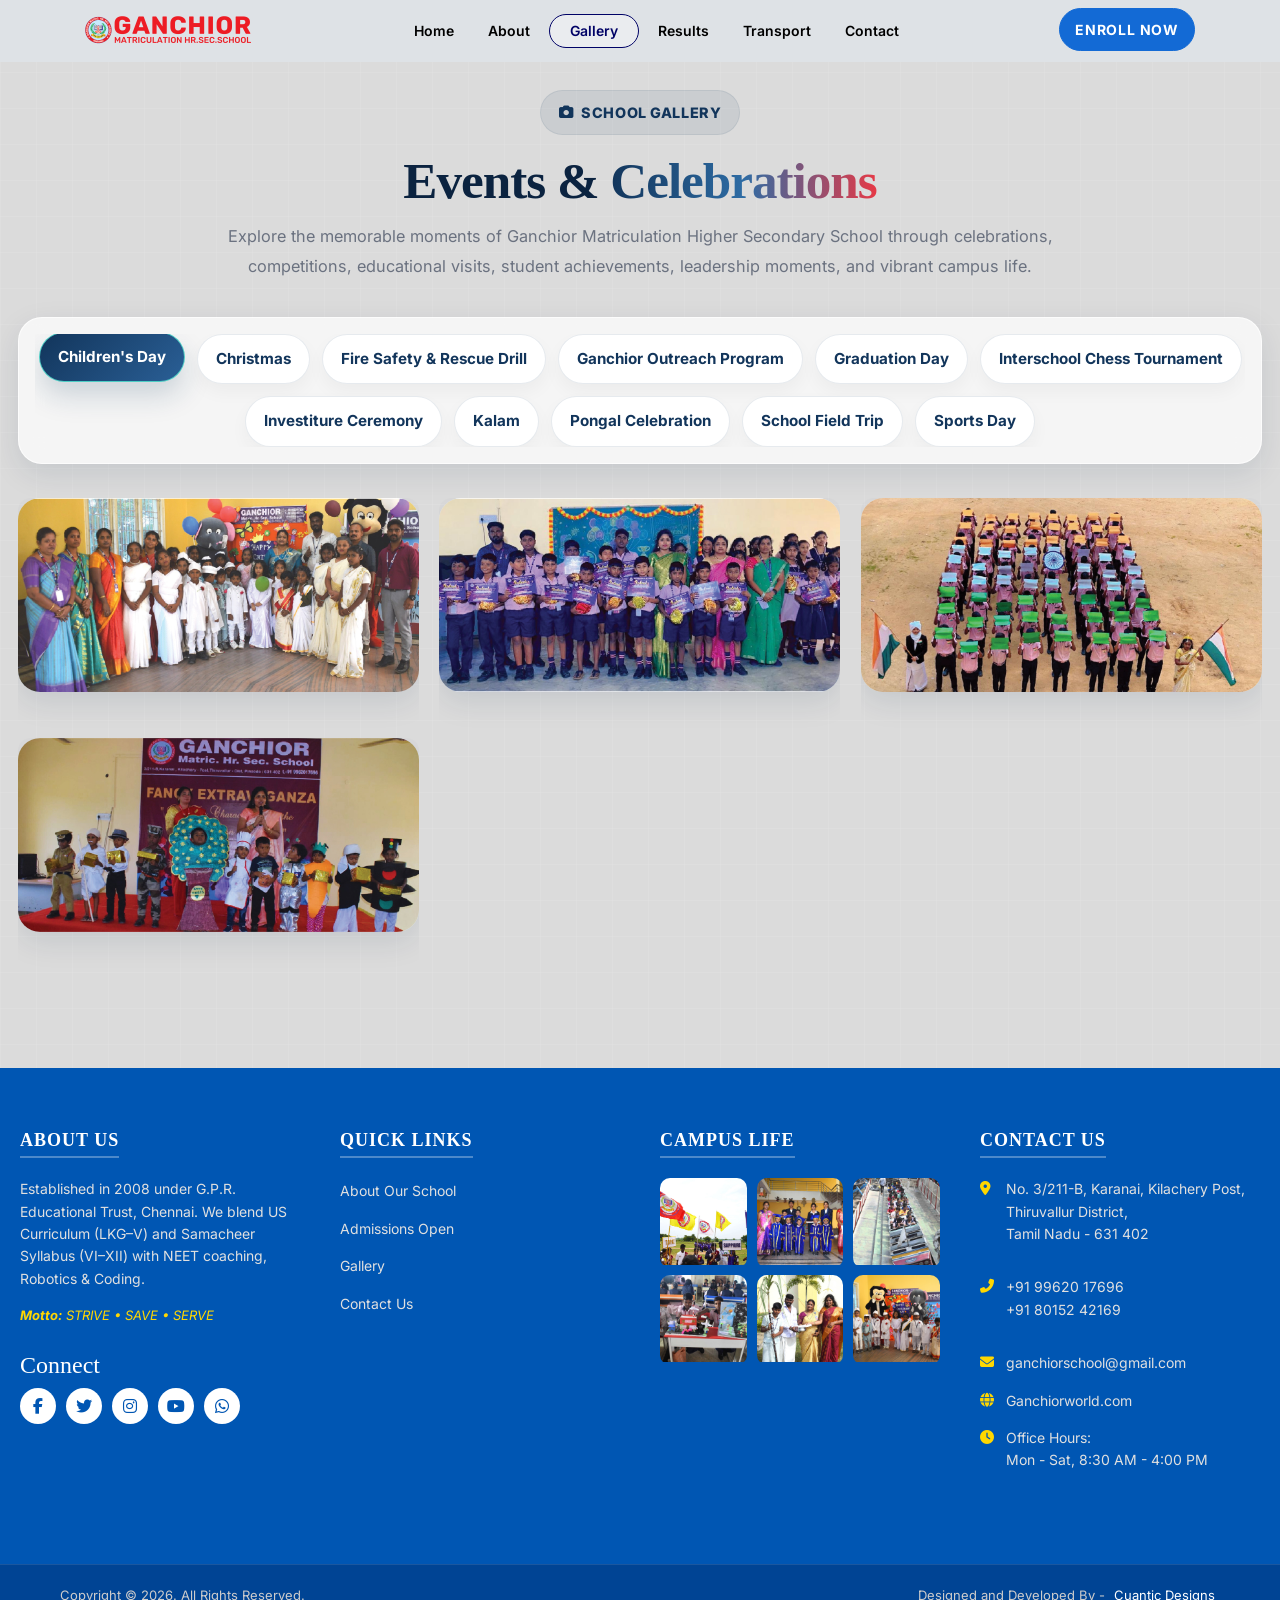
==== commit 21d555da: "style: refine layout and typography across multiple pages for improved responsiveness" ====
--- a/gallery.html
+++ b/gallery.html
@@ -478,7 +478,6 @@
       }
 
       .gallery-filters {
-        flex-wrap: nowrap;
         justify-content: flex-start;
         overflow-x: auto;
         padding-bottom: 4px;
--- a/css/style.css
+++ b/css/style.css
@@ -0,0 +1,3175 @@
+@import url("https://fonts.googleapis.com/css2?family=Display+Playfair:wght@400;700&family=Inter:wght@400;700&display=swap");
+@import url("https://cdnjs.cloudflare.com/ajax/libs/font-awesome/6.5.0/css/all.min.css");
+@import url("https://unicons.iconscout.com/release/v4.0.0/css/line.css");
+@import url("../fonts/flaticon/font/flaticon.css");
+@import url("../fonts/icomoon/style.css");
+@import url("./aos.css");
+@import url("./jquery.fancybox.min.css");
+@import url("./owl.carousel.min.css");
+@import url("./owl.theme.default.min.css");
+@import url("./animate.min.css");
+@import url("./bootstrap.min.css");
+@import url("./testimonial.css");
+@import url("./Header.css");
+@import url("./buttons.css");
+
+* {
+  margin: 0;
+  padding: 0;
+  box-sizing: border-box;
+}
+
+html {
+  scroll-behavior: smooth;
+}
+
+body {
+  background: transparent !important;
+  margin: 0;
+  padding: 0;
+  overflow-x: hidden;
+}
+
+body {
+  font-family: "Inter", sans-serif;
+  line-height: 1.6;
+  background-color: #ffffff;
+  overflow-x: hidden;
+  font-size: 16px;
+  color: #666;
+}
+
+body:before {
+  content: "";
+  position: fixed;
+  top: 0;
+  left: 0;
+  z-index: 99;
+  right: 0;
+  bottom: 0;
+  background: rgba(0, 0, 0, 0.2);
+  opacity: 0;
+  visibility: hidden;
+  -webkit-transition: .3s all ease;
+  -o-transition: .3s all ease;
+  transition: .3s all ease;
+}
+
+body.offcanvas-menu:before {
+  opacity: 1;
+  visibility: visible;
+}
+
+.text-black {
+  color: #000266 !important;
+}
+
+.text-secondary {
+  color: #00aeff !important;
+}
+
+.bg-primary-light {
+  background-color: rgba(19, 106, 213, 0.05);
+}
+
+.bg-secondary-light {
+  background-color: rgba(0, 174, 255, 0.05);
+}
+
+.primary_btn {
+  background: #136ad5;
+  border-color: #136ad5;
+  border-radius: 50px !important;
+  font-size: 14px !important;
+
+  &:hover {
+    background: #fff !important;
+    color: #136ad5 !important;
+
+  }
+}
+
+a {
+  color: #136ad5;
+  -webkit-transition: .3s all ease;
+  -o-transition: .3s all ease;
+  transition: .3s all ease;
+}
+
+a:hover {
+  color: #136ad5;
+  text-decoration: none;
+}
+
+::-moz-selection {
+  background: #000000;
+  color: #ffffff;
+}
+
+::selection {
+  background: #000000;
+  color: #ffffff;
+}
+
+.text-primary {
+  color: #136ad5 !important;
+}
+
+a.text-primary {
+  color: #136ad5 !important;
+}
+
+a.text-primary:hover {
+  color: #136ad5 !important;
+}
+
+h1,
+.h1,
+h2,
+.h2,
+h3,
+.h3,
+h4,
+.h4 {
+  font-family: "Display Playfair", serif;
+  color: #000266;
+}
+
+.btn {
+  padding-top: 15px;
+  padding-bottom: 15px;
+  padding-left: 30px;
+  padding-right: 30px;
+  border-radius: 30px;
+  font-size: 11px;
+  text-transform: uppercase;
+  font-weight: 700;
+  letter-spacing: .05rem;
+}
+
+.btn:active,
+.btn:focus {
+  outline: none;
+  -webkit-box-shadow: none;
+  box-shadow: none;
+}
+
+.btn.btn-primary {
+  background: #136ad5;
+  border-color: #136ad5;
+}
+
+.btn.btn-primary:hover {
+  border-color: #1573e8;
+  background: #1573e8;
+}
+
+.btn.btn-secondary {
+  background: #00aeff;
+  border-color: #00aeff;
+}
+
+.btn.btn-secondary:hover {
+  border-color: #14b4ff;
+  background: #14b4ff;
+}
+
+.btn.btn-sm {
+  padding-top: 10px;
+  padding-bottom: 10px;
+  padding-left: 15px;
+  padding-right: 15px;
+}
+
+.btn.btn-outline-primary {
+  border-color: #136ad5;
+  color: #136ad5;
+}
+
+.btn.btn-outline-primary:hover {
+  background: #136ad5;
+  color: #ffffff;
+}
+
+.form-control,
+.custom-select {
+  border: none;
+  font-size: 16px;
+  height: 55px;
+  background: transparent;
+  border: 1px solid rgba(0, 0, 0, 0.1);
+  border-radius: 7px;
+  color: #000000;
+}
+
+.form-control:active,
+.form-control:focus,
+.custom-select:active,
+.custom-select:focus {
+  color: #000000;
+  border-color: #136ad5;
+  -webkit-box-shadow: none;
+  box-shadow: none;
+  background: transparent;
+}
+
+.form-control::-webkit-input-placeholder,
+.custom-select::-webkit-input-placeholder {
+  /* Chrome/Opera/Safari */
+  color: rgba(0, 0, 0, 0.5);
+}
+
+.form-control::-moz-placeholder,
+.custom-select::-moz-placeholder {
+  /* Firefox 19+ */
+  color: rgba(0, 0, 0, 0.5);
+}
+
+.form-control:-ms-input-placeholder,
+.custom-select:-ms-input-placeholder {
+  /* IE 10+ */
+  color: rgba(0, 0, 0, 0.5);
+}
+
+.form-control:-moz-placeholder,
+.custom-select:-moz-placeholder {
+  /* Firefox 18- */
+  color: rgba(0, 0, 0, 0.5);
+}
+
+.gutter-v1 {
+  margin-right: -20px;
+  margin-left: -20px;
+}
+
+@media (max-width: 991.98px) {
+  .gutter-v1 {
+    margin-left: -15px;
+    margin-right: -15px;
+  }
+}
+
+.gutter-v1>.col,
+.gutter-v1>[class*="col-"] {
+  padding-right: 20px;
+  padding-left: 20px;
+}
+
+@media (max-width: 991.98px) {
+
+  .gutter-v1>.col,
+  .gutter-v1>[class*="col-"] {
+    padding-right: 15px;
+    padding-left: 15px;
+  }
+}
+
+.gutter-v2 {
+  margin-right: -5px;
+  margin-left: -5px;
+}
+
+@media (max-width: 991.98px) {
+  .gutter-v2 {
+    margin-left: -15px;
+    margin-right: -15px;
+  }
+}
+
+.gutter-v2>.col,
+.gutter-v2>[class*="col-"] {
+  padding-right: 5px;
+  padding-left: 5px;
+}
+
+@media (max-width: 991.98px) {
+
+  .gutter-v2>.col,
+  .gutter-v2>[class*="col-"] {
+    padding-right: 15px;
+    padding-left: 15px;
+  }
+}
+
+.gutter-v3 {
+  margin-right: -40px;
+  margin-left: -40px;
+}
+
+@media (max-width: 991.98px) {
+  .gutter-v3 {
+    margin-left: -15px;
+    margin-right: -15px;
+  }
+}
+
+.gutter-v3>.col,
+.gutter-v3>[class*="col-"] {
+  padding-right: 40px;
+  padding-left: 40px;
+}
+
+@media (max-width: 991.98px) {
+
+  .gutter-v3>.col,
+  .gutter-v3>[class*="col-"] {
+    padding-right: 15px;
+    padding-left: 15px;
+  }
+}
+
+.spinner-border {
+  color: #136ad5;
+}
+
+/*PRELOADING------------ */
+#overlayer {
+  width: 100%;
+  height: 100%;
+  position: fixed;
+  z-index: 7100;
+  background: #ffffff;
+  top: 0;
+  left: 0;
+  right: 0;
+  bottom: 0;
+  display: none;
+}
+
+.loader {
+  z-index: 7700;
+  position: fixed;
+  top: 50%;
+  left: 50%;
+  -webkit-transform: translate(-50%, -50%);
+  -ms-transform: translate(-50%, -50%);
+  transform: translate(-50%, -50%);
+  display: none;
+}
+
+.top-bar {
+  display: none;
+}
+
+.top-bar a {
+  color: #ffffff;
+}
+
+.logo {
+  font-size: 24px;
+  color: #ffffff;
+  font-weight: 700;
+  left: 15px;
+}
+
+@media (max-width: 991.98px) {
+  .logo {
+    left: 20px;
+  }
+}
+
+.logo:hover {
+  color: #ffffff;
+}
+
+.menu-absolute {
+  position: absolute !important;
+}
+
+.btn-book {
+  position: absolute;
+  right: 15px;
+  margin-top: -2px;
+}
+
+@media (max-width: 991.98px) {
+  .btn-book {
+    opacity: 0;
+    ;
+  }
+}
+
+.sticky-wrapper .shrink {
+  padding-top: 0px !important;
+  padding-bottom: 0px !important;
+}
+
+.sticky-nav {
+  -webkit-transition: .3s all ease;
+  -o-transition: .3s all ease;
+  transition: .3s all ease;
+  background: transparent;
+}
+
+.sticky-nav .burger:before,
+.sticky-nav .burger span,
+.sticky-nav .burger:after {
+  background: #ffffff;
+}
+
+.sticky-wrapper.is-sticky .sticky-nav {
+  padding-top: 10px;
+  padding-bottom: 10px;
+  background: rgba(255, 182, 193, 0.95);
+  -webkit-box-shadow: 4px 0 20px -5px rgba(0, 0, 0, 0.1);
+  box-shadow: 4px 0 20px -5px rgba(0, 0, 0, 0.1);
+  -webkit-backdrop-filter: blur(1rem);
+  backdrop-filter: blur(1rem);
+}
+
+.sticky-wrapper.is-sticky .sticky-nav .burger:before,
+.sticky-wrapper.is-sticky .sticky-nav .burger span,
+.sticky-wrapper.is-sticky .sticky-nav .burger:after {
+  background: #000000;
+  -webkit-transition: .0s all ease;
+  -o-transition: .0s all ease;
+  transition: .0s all ease;
+}
+
+.sticky-wrapper.is-sticky .sticky-nav .logo {
+  color: #000000 !important;
+}
+
+.sticky-wrapper.is-sticky .sticky-nav .site-menu>li>a {
+  color: #000000 !important;
+}
+
+.sticky-wrapper.is-sticky .sticky-nav .site-menu>li>a:hover,
+.sticky-wrapper.is-sticky .sticky-nav .site-menu>li>a.active {
+  color: #136ad5 !important;
+}
+
+.sticky-wrapper.is-sticky .sticky-nav .site-menu>li.active a {
+  color: #136ad5 !important;
+}
+
+/* Burger */
+.burger {
+  width: 28px;
+  height: 32px;
+  cursor: pointer;
+  position: relative;
+}
+
+.burger.light:before,
+.burger.light span,
+.burger.light:after {
+  background: #000;
+}
+
+.burger:before,
+.burger span,
+.burger:after {
+  width: 100%;
+  height: 2px;
+  display: block;
+  background: #000;
+  border-radius: 2px;
+  position: absolute;
+  opacity: 1;
+}
+
+.burger:before,
+.burger:after {
+  -webkit-transition: top 0.35s cubic-bezier(0.23, 1, 0.32, 1), opacity 0.35s cubic-bezier(0.23, 1, 0.32, 1), background-color 1.15s cubic-bezier(0.86, 0, 0.07, 1), -webkit-transform 0.35s cubic-bezier(0.23, 1, 0.32, 1);
+  transition: top 0.35s cubic-bezier(0.23, 1, 0.32, 1), opacity 0.35s cubic-bezier(0.23, 1, 0.32, 1), background-color 1.15s cubic-bezier(0.86, 0, 0.07, 1), -webkit-transform 0.35s cubic-bezier(0.23, 1, 0.32, 1);
+  -o-transition: top 0.35s cubic-bezier(0.23, 1, 0.32, 1), transform 0.35s cubic-bezier(0.23, 1, 0.32, 1), opacity 0.35s cubic-bezier(0.23, 1, 0.32, 1), background-color 1.15s cubic-bezier(0.86, 0, 0.07, 1);
+  transition: top 0.35s cubic-bezier(0.23, 1, 0.32, 1), transform 0.35s cubic-bezier(0.23, 1, 0.32, 1), opacity 0.35s cubic-bezier(0.23, 1, 0.32, 1), background-color 1.15s cubic-bezier(0.86, 0, 0.07, 1);
+  transition: top 0.35s cubic-bezier(0.23, 1, 0.32, 1), transform 0.35s cubic-bezier(0.23, 1, 0.32, 1), opacity 0.35s cubic-bezier(0.23, 1, 0.32, 1), background-color 1.15s cubic-bezier(0.86, 0, 0.07, 1), -webkit-transform 0.35s cubic-bezier(0.23, 1, 0.32, 1);
+  -webkit-transition: top 0.35s cubic-bezier(0.23, 1, 0.32, 1), -webkit-transform 0.35s cubic-bezier(0.23, 1, 0.32, 1), opacity 0.35s cubic-bezier(0.23, 1, 0.32, 1), background-color 1.15s cubic-bezier(0.86, 0, 0.07, 1);
+  content: "";
+}
+
+.burger:before {
+  top: 4px;
+}
+
+.burger span {
+  top: 15px;
+}
+
+.burger:after {
+  top: 26px;
+}
+
+/* Hover */
+.burger:hover:before {
+  top: 7px;
+}
+
+.burger:hover:after {
+  top: 23px;
+}
+
+/* Click */
+.burger.active span {
+  opacity: 0;
+}
+
+.burger.active:before,
+.burger.active:after {
+  top: 40%;
+}
+
+.burger.active:before {
+  -webkit-transform: rotate(45deg);
+  -moz-transform: rotate(45deg);
+  filter: progid:DXImageTransform.Microsoft.BasicImage(rotation=5);
+  /*for IE*/
+}
+
+.burger.active:after {
+  -webkit-transform: rotate(-45deg);
+  -moz-transform: rotate(-45deg);
+  filter: progid:DXImageTransform.Microsoft.BasicImage(rotation=-5);
+  /*for IE*/
+}
+
+.burger:focus {
+  outline: none;
+}
+
+.top-bar {
+  border-bottom: 1px solid rgba(255, 255, 255, 0.2);
+}
+
+.untree_co-hero,
+.bg-img {
+  background-size: cover;
+  background-position: center center;
+  background-repeat: no-repeat;
+  position: relative;
+}
+
+.untree_co-hero.overlay,
+.bg-img.overlay {
+  position: relative;
+}
+
+.untree_co-hero.overlay:before,
+.bg-img.overlay:before {
+  position: absolute;
+  content: "";
+  top: 0;
+  left: 0;
+  right: 0;
+  bottom: 0;
+  background: #136ad54a;
+  z-index: -0;
+}
+
+.untree_co-hero>.container,
+.bg-img>.container {
+  position: relative;
+  z-index: 2;
+}
+
+.untree_co-hero,
+.untree_co-hero>.container>.row,
+.bg-img,
+.bg-img>.container>.row {
+  height: 100vh;
+  min-height: 650px;
+}
+
+@media (max-width: 767.98px) {
+
+  .untree_co-hero,
+  .untree_co-hero>.container>.row,
+  .bg-img,
+  .bg-img>.container>.row {
+    min-height: 750px;
+  }
+}
+
+.untree_co-hero.inner-page,
+.untree_co-hero.inner-page>.container>.row,
+.bg-img.inner-page,
+.bg-img.inner-page>.container>.row {
+  height: 50vh;
+  min-height: 450px;
+}
+
+@media (max-width: 767.98px) {
+
+  .untree_co-hero.inner-page,
+  .untree_co-hero.inner-page>.container>.row,
+  .bg-img.inner-page,
+  .bg-img.inner-page>.container>.row {
+    min-height: 450px;
+  }
+}
+
+.untree_co-hero .caption,
+.bg-img .caption {
+  text-transform: uppercase;
+  color: #ffffff;
+  font-size: 12px;
+  font-weight: 700;
+  letter-spacing: .1rem;
+}
+
+.untree_co-hero .heading,
+.bg-img .heading {
+  font-size: 45px;
+  font-weight: 700;
+  line-height: 1.4;
+}
+
+@media (max-width: 991.98px) {
+
+  .untree_co-hero .heading,
+  .bg-img .heading {
+    font-size: 30px;
+  }
+}
+
+.untree_co-hero .link-highlight,
+.bg-img .link-highlight {
+  color: #ffffff;
+  position: relative;
+  display: inline;
+  -webkit-box-shadow: 0 2px 0 0 rgba(255, 255, 255, 0.3);
+  box-shadow: 0 2px 0 0 rgba(255, 255, 255, 0.3);
+  -webkit-transition: .3s all ease;
+  -o-transition: .3s all ease;
+  transition: .3s all ease;
+}
+
+.untree_co-hero .link-highlight:hover,
+.bg-img .link-highlight:hover {
+  -webkit-box-shadow: 0 2px 0 0 white;
+  box-shadow: 0 2px 0 0 white;
+}
+
+.untree_co-hero .desc,
+.bg-img .desc {
+  font-size: 18px;
+  max-width: 450px;
+}
+
+@media (max-width: 991.98px) {
+
+  .untree_co-hero .desc,
+  .bg-img .desc {
+    margin: 0 auto;
+  }
+}
+
+.untree_co-hero .cta-section,
+.untree_co-hero .cta-section>.container>.row,
+.bg-img .cta-section,
+.bg-img .cta-section>.container>.row {
+  height: 70vh;
+  min-height: 450px;
+}
+
+.untree_co-section {
+  padding: 100px 0;
+  position: relative;
+}
+
+.video-container {
+  position: relative;
+  width: 700px;
+  max-width: 100%;
+  margin: 20px auto;
+
+  .video-wrap {
+    width: 100%;
+    display: block;
+    border-radius: 10px;
+  }
+
+  .play-btn {
+    position: absolute;
+    left: 50%;
+    bottom: 20px;
+    transform: translateX(-50%);
+    padding: 10px 25px;
+    border: none;
+    border-radius: 30px;
+    background: rgba(0, 0, 0, 0.7);
+    color: #fff;
+    font-size: 16px;
+    cursor: pointer;
+    transition: all 0.3s ease;
+
+    &:hover {
+      background: #ff6600;
+    }
+  }
+}
+
+@media (max-width: 991.98px) {
+  .untree_co-section {
+    padding: 50px 0;
+  }
+}
+
+.untree_co-section .heading h3 {
+  font-size: 35px;
+  color: #000000;
+}
+
+@media (max-width: 991.98px) {
+  .untree_co-section .heading {
+    font-size: 20px;
+  }
+}
+
+.untree_co-section .heading strong {
+  font-weight: 700;
+}
+
+.position-relative {
+  position: relative;
+}
+
+.block-v1 {
+  position: relative;
+  z-index: 8;
+  padding: 30px;
+}
+
+@media (max-width: 991.98px) {
+  .block-v1 {
+    margin-bottom: 70px;
+  }
+}
+
+@media (max-width: 767.98px) {
+  .block-v1 {
+    margin-top: 0px;
+    margin-bottom: 30px;
+  }
+}
+
+.block-v1 [class^="icon-"] {
+  font-size: 35px;
+  color: #ffffff;
+  margin-bottom: 30px;
+  display: block;
+  width: 75px;
+  height: 75px;
+  line-height: 75px;
+  text-align: center;
+  background: rgba(255, 255, 255, 0.1);
+  border-radius: 50%;
+}
+
+.block-v1 h3 {
+  font-size: 20px;
+  color: #ffffff;
+}
+
+.block-v1 p {
+  color: rgba(255, 255, 255, 0.7);
+}
+
+.block-v1 *:last-child {
+  margin-bottom: 0;
+}
+
+.block-v1.color-1 {
+  background-color: #5cb100;
+}
+
+.block-v1.color-2 {
+  background-color: #ec661f;
+}
+
+.block-v1.color-3 {
+  background-color: #4fb0dc;
+}
+
+.feature {
+  margin-bottom: 40px;
+  border: 1px solid rgba(0, 0, 0, 0.05);
+  background: #ffffff;
+  padding: 30px;
+  border-radius: 4px;
+  text-align: center;
+}
+
+.feature [class^="flaticon-"],
+.feature [class^="icon-"],
+.feature [class^="uil uil-"] {
+  position: relative;
+  margin-bottom: 30px;
+  font-size: 30px;
+  color: #136ad5;
+  width: 50px;
+  height: 50px;
+  line-height: 50px;
+  display: inline-block;
+  border-radius: 50%;
+  text-align: center;
+}
+
+.feature [class^="flaticon-"]:after,
+.feature [class^="icon-"]:after,
+.feature [class^="uil uil-"]:after {
+  content: "";
+  position: absolute;
+  width: 60px;
+  height: 60px;
+  left: -5px;
+  top: -5px;
+  border-radius: 50%;
+  border: 1px solid rgba(19, 106, 213, 0.2);
+}
+
+.feature [class^="flaticon-"].color-1,
+.feature [class^="icon-"].color-1,
+.feature [class^="uil uil-"].color-1 {
+  background: rgba(92, 177, 0, 0.1);
+  color: #5cb100;
+}
+
+.feature [class^="flaticon-"].color-1:after,
+.feature [class^="icon-"].color-1:after,
+.feature [class^="uil uil-"].color-1:after {
+  border: 1px solid rgba(92, 177, 0, 0.2);
+}
+
+.feature [class^="flaticon-"].color-2,
+.feature [class^="icon-"].color-2,
+.feature [class^="uil uil-"].color-2 {
+  background: rgba(236, 102, 31, 0.1);
+  color: #ec661f;
+}
+
+.feature [class^="flaticon-"].color-2:after,
+.feature [class^="icon-"].color-2:after,
+.feature [class^="uil uil-"].color-2:after {
+  border: 1px solid rgba(236, 102, 31, 0.2);
+}
+
+.feature [class^="flaticon-"].color-3,
+.feature [class^="icon-"].color-3,
+.feature [class^="uil uil-"].color-3 {
+  background: rgba(79, 176, 220, 0.1);
+  color: #4fb0dc;
+}
+
+.feature [class^="flaticon-"].color-3:after,
+.feature [class^="icon-"].color-3:after,
+.feature [class^="uil uil-"].color-3:after {
+  border: 1px solid rgba(79, 176, 220, 0.2);
+}
+
+.feature [class^="flaticon-"].color-4,
+.feature [class^="icon-"].color-4,
+.feature [class^="uil uil-"].color-4 {
+  background: rgba(107, 83, 171, 0.1);
+  color: #6b53ab;
+}
+
+.feature [class^="flaticon-"].color-4:after,
+.feature [class^="icon-"].color-4:after,
+.feature [class^="uil uil-"].color-4:after {
+  border: 1px solid rgba(107, 83, 171, 0.2);
+}
+
+.feature [class^="flaticon-"].color-5,
+.feature [class^="icon-"].color-5,
+.feature [class^="uil uil-"].color-5 {
+  background: rgba(19, 106, 213, 0.1);
+  color: #136ad5;
+}
+
+.feature [class^="flaticon-"].color-5:after,
+.feature [class^="icon-"].color-5:after,
+.feature [class^="uil uil-"].color-5:after {
+  border: 1px solid rgba(19, 106, 213, 0.2);
+}
+
+.feature [class^="flaticon-"].color-6,
+.feature [class^="icon-"].color-6,
+.feature [class^="uil uil-"].color-6 {
+  background: rgba(253, 152, 0, 0.1);
+  color: #fd9800;
+}
+
+.feature [class^="flaticon-"].color-6:after,
+.feature [class^="icon-"].color-6:after,
+.feature [class^="uil uil-"].color-6:after {
+  border: 1px solid rgba(253, 152, 0, 0.2);
+}
+
+.feature h3 {
+  font-size: 18px;
+  color: #136ad5;
+}
+
+.feature p {
+  font-size: 14px;
+  color: rgba(0, 0, 0, 0.5) !important;
+}
+
+.bg-1:before {
+  content: "";
+  position: absolute;
+  width: 150%;
+  height: 70%;
+  right: -100%;
+  top: -40px;
+  z-index: -1;
+  background: rgba(19, 106, 213, 0.2);
+}
+
+.bg-2:before {
+  content: "";
+  position: absolute;
+  height: 40%;
+  width: 70%;
+  left: -50%;
+  top: 0px;
+  z-index: -1;
+  background: rgba(236, 102, 31, 0.1);
+}
+
+@media (max-width: 991.98px) {
+  .bg-2 {
+    display: none;
+  }
+}
+
+.line-bottom {
+  position: relative;
+  padding-bottom: 0px;
+  color: #136ad5;
+}
+
+.line-bottom:before {
+  display: none;
+  content: "";
+  position: absolute;
+  width: 40px;
+  height: 3px;
+  background: #ec661f;
+  bottom: 0;
+}
+
+.line-bottom.text-center:before {
+  left: 50%;
+  -webkit-transform: translateX(-50%);
+  -ms-transform: translateX(-50%);
+  transform: translateX(-50%);
+}
+
+.media-h {
+  margin-bottom: 30px;
+  -webkit-box-shadow: 0 15px 30px -10px rgba(0, 0, 0, 0.1);
+  box-shadow: 0 15px 30px -10px rgba(0, 0, 0, 0.1);
+  background: #ffffff;
+}
+
+.media-h figure {
+  -webkit-box-flex: 0;
+  -ms-flex: 0 0 170px;
+  flex: 0 0 170px;
+  position: relative;
+  margin-bottom: 0;
+  overflow: hidden;
+}
+
+.media-h figure img {
+  -o-object-fit: cover;
+  object-fit: cover;
+  position: absolute;
+  height: 100%;
+  margin-bottom: 0;
+  width: 100%;
+  -webkit-transform: scale(1);
+  -ms-transform: scale(1);
+  transform: scale(1);
+  -webkit-transition: .3s transform ease;
+  -o-transition: .3s transform ease;
+  transition: .3s transform ease;
+}
+
+.media-h .media-h-body {
+  padding: 20px;
+}
+
+.media-h .media-h-body h2 {
+  font-size: 20px;
+}
+
+.media-h:hover img {
+  -webkit-transform: scale(1.05);
+  -ms-transform: scale(1.05);
+  transform: scale(1.05);
+}
+
+.meta {
+  font-size: 14px;
+  color: #ccc;
+}
+
+.video-play-btn {
+  width: 80px;
+  height: 80px;
+  border-radius: 50%;
+  position: relative;
+  border-radius: 50%;
+  background: #136ad5;
+  color: #ffffff;
+  display: inline-block;
+}
+
+.video-play-btn:before {
+  width: 90px;
+  height: 90px;
+  border: 2px solid #136ad5;
+  position: absolute;
+  content: "";
+  border-radius: 50%;
+  left: -5px;
+  top: -5px;
+}
+
+.video-play-btn span {
+  font-size: 20px;
+  position: absolute;
+  top: 50%;
+  left: 50%;
+  color: #ffffff;
+  -webkit-transform: translate(-40%, -50%);
+  -ms-transform: translate(-40%, -50%);
+  transform: translate(-40%, -50%);
+}
+
+.video-play-btn:hover span {
+  color: #ffffff;
+}
+
+.block-testimonial p {
+  font-size: 18px;
+  color: #000000;
+  line-height: 2;
+}
+
+.block-testimonial .author {
+  display: block;
+}
+
+.block-testimonial .author img {
+  margin: 0 auto;
+  width: 80px;
+  margin-bottom: 20px;
+  border-radius: 50%;
+}
+
+.block-testimonial .author h3 {
+  font-size: 18px;
+  color: #136ad5;
+  margin-bottom: 0;
+}
+
+.block-testimonial .author .position {
+  font-size: 14px;
+}
+
+.wide-slider-testimonial .owl-dots {
+  position: absolute;
+  display: inline-block;
+  width: auto;
+}
+
+.accordion-img {
+  -webkit-box-flex: 0;
+  -ms-flex: 0 0 180px;
+  flex: 0 0 180px;
+}
+
+.instagram-gallery {
+  display: -webkit-box;
+  display: -ms-flexbox;
+  display: flex;
+  -ms-flex-wrap: wrap;
+  flex-wrap: wrap;
+  margin-bottom: -8px;
+  margin-left: -8px;
+}
+
+.instagram-gallery li {
+  -ms-flex-preferred-size: 33.333%;
+  flex-basis: 33.333%;
+  max-width: 33.333%;
+  padding-left: 8px;
+  padding-bottom: 8px;
+}
+
+.count-numbers .counter {
+  font-size: 26px;
+  font-family: "Display Playfair", serif;
+  color: #136ad5;
+}
+
+.pricing {
+  text-align: center;
+  padding: 40px;
+  border: 1px solid #efefef;
+  border-radius: 4px;
+}
+
+.pricing .pricing-plan-title {
+  color: #136ad5;
+}
+
+@media (max-width: 991.98px) {
+  .pricing {
+    padding: 40px 25px;
+  }
+}
+
+.pricing .pricing-img {
+  width: 90px;
+  height: 90px;
+  margin: 0 auto;
+}
+
+.pricing .pricing-img:before {
+  position: absolute;
+  content: "";
+  background: rgba(19, 106, 213, 0.2);
+  z-index: -1;
+  width: 70px;
+  height: 70px;
+  border-radius: 50%;
+}
+
+.pricing .pricing-img img {
+  height: 90px;
+}
+
+.pricing .pricing-body .price {
+  margin-bottom: 20px;
+}
+
+.pricing .pricing-body .price .fig {
+  color: #136ad5;
+  font-size: 30px;
+}
+
+.staff {
+  padding: 20px;
+}
+
+.staff img {
+  border-radius: 40px;
+  width: 200px;
+}
+
+.staff h3 {
+  font-size: 20px;
+  color: #136ad5;
+}
+
+.staff .position {
+  color: rgba(52, 58, 64, 0.5);
+}
+
+.custom-pagination li {
+  display: inline-block;
+}
+
+.custom-pagination li a {
+  display: inline-block;
+  width: 50px;
+  height: 50px;
+  line-height: 50px;
+  font-size: 18px;
+  text-align: center;
+}
+
+.custom-pagination li.active>a {
+  background: #136ad5;
+  color: #ffffff;
+  border-radius: 50%;
+}
+
+.contact-info i {
+  font-size: 20px;
+  float: left;
+  width: 44px;
+  height: 44px;
+  background: #136ad5;
+  display: -webkit-box;
+  display: -ms-flexbox;
+  display: flex;
+  -webkit-box-pack: center;
+  -ms-flex-pack: center;
+  justify-content: center;
+  -webkit-box-align: center;
+  -ms-flex-align: center;
+  align-items: center;
+  border-radius: 50px;
+  -webkit-transition: all 0.3s;
+  -o-transition: all 0.3s;
+  transition: all 0.3s;
+  color: #ffffff;
+}
+
+.contact-info h4 {
+  font-size: 18px;
+  padding: 0 0 0 60px;
+}
+
+.contact-info p {
+  padding: 0 0 0 60px;
+  margin-bottom: 0;
+  font-size: 14px;
+}
+
+.item {
+  border: none;
+  margin-bottom: 30px;
+  border-radius: 4px;
+  display: block;
+}
+
+.item a {
+  display: block;
+  overflow: hidden;
+  position: relative;
+  border-radius: 4px;
+  display: block;
+}
+
+.item a img {
+  position: relative;
+  -webkit-transform: scale(1);
+  -ms-transform: scale(1);
+  transform: scale(1);
+  -webkit-transition: .3s all ease-in-out;
+  -o-transition: .3s all ease-in-out;
+  transition: .3s all ease-in-out;
+}
+
+.item .item-wrap {
+  display: block;
+  position: relative;
+}
+
+.item .item-wrap:after {
+  z-index: 2;
+  position: absolute;
+  content: "";
+  top: 0;
+  left: 0;
+  right: 0;
+  bottom: 0;
+  background: rgba(0, 0, 0, 0.4);
+  visibility: hidden;
+  opacity: 0;
+  -webkit-transition: .3s all ease-in-out;
+  -o-transition: .3s all ease-in-out;
+  transition: .3s all ease-in-out;
+}
+
+.item .item-wrap>span {
+  position: absolute;
+  top: 50%;
+  left: 50%;
+  z-index: 3;
+  -webkit-transform: translate(-50%, -50%) scale(0);
+  -ms-transform: translate(-50%, -50%) scale(0);
+  transform: translate(-50%, -50%) scale(0);
+  color: #ffffff;
+  font-size: 1.7rem;
+  opacity: 0;
+  visibility: hidden;
+  -webkit-transition: .3s all ease;
+  -o-transition: .3s all ease;
+  transition: .3s all ease;
+}
+
+.item .item-wrap:hover:after {
+  opacity: 1;
+  visibility: visible;
+}
+
+.item .item-wrap:hover span {
+  margin-top: 0px;
+  opacity: 1;
+  visibility: visible;
+  -webkit-transform: translate(-50%, -50%) scale(1);
+  -ms-transform: translate(-50%, -50%) scale(1);
+  transform: translate(-50%, -50%) scale(1);
+}
+
+.item:hover a img {
+  -webkit-transform: scale(1.05);
+  -ms-transform: scale(1.05);
+  transform: scale(1.05);
+  -webkit-transition: .3s all ease-in-out;
+  -o-transition: .3s all ease-in-out;
+  transition: .3s all ease-in-out;
+}
+
+.category {
+  display: inline-block;
+  padding: 20px;
+  background: rgba(19, 106, 213, 0.05);
+  border-radius: 4px;
+  text-decoration: none !important;
+}
+
+.category,
+.category h3,
+.category span {
+  -webkit-transition: .3s all ease;
+  -o-transition: .3s all ease;
+  transition: .3s all ease;
+}
+
+.category h3 {
+  font-family: "Inter", sans-serif;
+  margin: 0;
+  font-size: 16px;
+  line-height: 1;
+  color: #343a40;
+}
+
+.category span {
+  font-size: 13px;
+  color: rgba(52, 58, 64, 0.4);
+}
+
+.category .uil {
+  text-align: center;
+  display: inline-block;
+  color: #136ad5;
+  width: 40px;
+  height: 40px;
+  border-radius: 10px;
+  margin-right: 20px;
+  background: #ffffff;
+  font-size: 30px;
+  line-height: 40px;
+}
+
+.category:hover {
+  background: #00aeff;
+}
+
+.category:hover h3,
+.category:hover span {
+  color: #ffffff;
+}
+
+.category:hover span {
+  color: rgba(255, 255, 255, 0.5);
+}
+
+.section-title .heading {
+  font-size: 30px;
+  font-weight: 700;
+}
+
+@media (max-width: 991.98px) {
+  .section-title .heading {
+    font-size: 20px;
+  }
+}
+
+.services-section {
+  background: #f8f9fa;
+  padding: 70px 0;
+}
+
+.img-wrap-2 {
+  margin-top: -120px;
+  position: relative;
+  z-index: 9;
+}
+
+.img-wrap-2 .dotted:before {
+  position: absolute;
+  content: "";
+  background-image: url("../images/dotted.png");
+  height: 273px;
+  width: 313px;
+  z-index: -1;
+  bottom: -50px;
+  left: -50px;
+}
+
+.custom-media {
+  background: #ffffff;
+  -webkit-box-shadow: 0 15px 30px -5px rgba(0, 0, 0, 0.1);
+  box-shadow: 0 15px 30px -5px rgba(0, 0, 0, 0.1);
+}
+
+.custom-media h3 {
+  font-family: "Inter", sans-serif;
+  font-size: 18px;
+  color: #000000;
+}
+
+.custom-media p {
+  color: rgba(0, 0, 0, 0.4);
+}
+
+.custom-media .review {
+  color: #ffc107;
+}
+
+.custom-media .custom-media-body {
+  padding: 30px;
+}
+
+.custom-media .custom-media-body .price {
+  font-size: 22px;
+  color: #343a40;
+}
+
+.form-box {
+  background: #ffffff;
+  padding: 40px;
+  margin-top: -200px;
+  border-radius: 7px;
+  -webkit-box-shadow: 0 15px 30px -5px rgba(0, 0, 0, 0.1);
+  box-shadow: 0 15px 30px -5px rgba(0, 0, 0, 0.1);
+}
+
+.custom-block {
+  margin-bottom: 30px;
+}
+
+.custom-block .section-title {
+  font-size: 18px;
+  font-weight: 700;
+}
+
+.custom-accordion .accordion-item {
+  margin-bottom: 0px;
+  position: relative;
+  border-radius: 0px;
+  overflow: hidden;
+}
+
+.custom-accordion .accordion-item .btn-link {
+  display: block;
+  width: 100%;
+  padding: 15px 0;
+  text-decoration: none;
+  text-align: left;
+  color: #000000;
+  background: transparent;
+  border: none;
+  padding-left: 40px;
+  border-radius: 0;
+  position: relative;
+  -webkit-box-shadow: none !important;
+  box-shadow: none !important;
+  text-transform: none !important;
+  letter-spacing: normal !important;
+  font-weight: normal !important;
+  font-family: "Inter", sans-serif;
+  font-size: 16px !important;
+}
+
+.custom-accordion .accordion-item .btn-link:before {
+  font-family: 'icomoon';
+  content: "\f067";
+  position: absolute;
+  top: 50%;
+  -webkit-transform: translateY(-50%);
+  -ms-transform: translateY(-50%);
+  transform: translateY(-50%);
+  left: 15px;
+}
+
+.custom-accordion .accordion-item .btn-link[aria-expanded="true"] {
+  font-weight: 700;
+  color: #ffffff !important;
+  background: #136ad5;
+}
+
+.custom-accordion .accordion-item .btn-link[aria-expanded="true"]:before {
+  font-family: 'icomoon';
+  content: "\f068";
+  position: absolute;
+  color: #ffffff;
+  top: 50%;
+  -webkit-transform: translateY(-50%);
+  -ms-transform: translateY(-50%);
+  transform: translateY(-50%);
+  left: 15px;
+}
+
+.custom-accordion .accordion-item.active {
+  z-index: 2;
+}
+
+.custom-accordion .accordion-item.active .btn-link {
+  color: #000000;
+  -webkit-box-shadow: 0 1px 10px 0 rgba(0, 0, 0, 0.1);
+  box-shadow: 0 1px 10px 0 rgba(0, 0, 0, 0.1);
+}
+
+.custom-accordion .accordion-item .accordion-body {
+  padding: 20px 20px 20px 20px;
+}
+
+.control {
+  display: block;
+  position: relative;
+  padding-left: 30px;
+  margin-bottom: 15px;
+  cursor: pointer;
+  font-size: 18px;
+}
+
+.control .caption {
+  position: relative;
+  top: -3px;
+  font-size: 16px;
+}
+
+.control input {
+  position: absolute;
+  z-index: -1;
+  opacity: 0;
+}
+
+.control__indicator {
+  position: absolute;
+  top: 2px;
+  left: 0;
+  height: 20px;
+  width: 20px;
+  background: #e6e6e6;
+  border-radius: 4px;
+}
+
+.control--radio .control__indicator {
+  border-radius: 50%;
+}
+
+.control:hover input~.control__indicator,
+.control input:focus~.control__indicator {
+  background: #ccc;
+}
+
+.control input:checked~.control__indicator {
+  background: #136ad5;
+}
+
+.control:hover input:not([disabled]):checked~.control__indicator,
+.control input:checked:focus~.control__indicator {
+  background: #1776ea;
+}
+
+.control input:disabled~.control__indicator {
+  background: #e6e6e6;
+  opacity: 0.9;
+  pointer-events: none;
+}
+
+.control__indicator:after {
+  font-family: 'icomoon';
+  content: '\e5ca';
+  position: absolute;
+  display: none;
+  font-size: 14px;
+  -webkit-transition: .3s all ease;
+  -o-transition: .3s all ease;
+  transition: .3s all ease;
+}
+
+.control input:checked~.control__indicator:after {
+  display: block;
+  color: #fff;
+}
+
+.control--checkbox .control__indicator:after {
+  top: 50%;
+  left: 50%;
+  -webkit-transform: translate(-50%, -50%);
+  -ms-transform: translate(-50%, -50%);
+  transform: translate(-50%, -50%);
+}
+
+.control--checkbox input:disabled~.control__indicator:after {
+  border-color: #7b7b7b;
+}
+
+.control--checkbox input:disabled:checked~.control__indicator {
+  background-color: #136ad5;
+  opacity: .2;
+}
+
+.gal-item {
+  display: block;
+  margin-bottom: 8px;
+}
+
+.gal-item img {
+  border-radius: 4px;
+  -webkit-transition: .3s all ease;
+  -o-transition: .3s all ease;
+  transition: .3s all ease;
+  opacity: 1;
+}
+
+.gal-item:hover img {
+  opacity: .5;
+}
+
+.social-icons li {
+  display: inline-block;
+}
+
+.social-icons li a {
+  color: rgba(255, 255, 255, 0.5);
+  display: inline-block;
+  width: 40px;
+  height: 40px;
+  position: relative;
+  border-radius: 50%;
+  background: #303030;
+}
+
+.social-icons li a span {
+  position: absolute;
+  top: 50%;
+  left: 50%;
+  -webkit-transform: translate(-50%, -50%);
+  -ms-transform: translate(-50%, -50%);
+  transform: translate(-50%, -50%);
+}
+
+.social-icons li a:hover {
+  color: #ffffff;
+}
+
+.social-icons li:first-child a {
+  padding-left: 0;
+}
+
+.social-icons.light li a {
+  color: #000000;
+  display: inline-block;
+  width: 40px;
+  height: 40px;
+  position: relative;
+  border-radius: 50%;
+  background: #f8f9fa;
+}
+
+.video-wrap {
+  position: relative;
+  display: block;
+}
+
+.video-wrap .play-wrap {
+  position: absolute;
+  top: 50%;
+  left: 50%;
+  -webkit-transform: translate(-50%, -50%);
+  -ms-transform: translate(-50%, -50%);
+  transform: translate(-50%, -50%);
+  width: 50px;
+  height: 50px;
+  background: rgba(0, 0, 0, 0.2);
+  border-radius: 50%;
+  -webkit-transition: .3s all ease;
+  -o-transition: .3s all ease;
+  transition: .3s all ease;
+}
+
+.video-wrap .play-wrap>span {
+  position: absolute;
+  top: 50%;
+  left: 50%;
+  color: #ffffff;
+  -webkit-transform: translate(-50%, -50%);
+  -ms-transform: translate(-50%, -50%);
+  transform: translate(-50%, -50%);
+}
+
+.video-wrap:hover .play-wrap {
+  width: 60px;
+  height: 60px;
+}
+
+.owl-single.dots-absolute .owl-dots,
+.owl-carousel.dots-absolute .owl-dots {
+  bottom: 40px;
+}
+
+.owl-single.dots-absolute .owl-dots .owl-dot span,
+.owl-carousel.dots-absolute .owl-dots .owl-dot span {
+  background: rgba(255, 255, 255, 0.5);
+}
+
+.owl-single .owl-dots,
+.owl-carousel .owl-dots {
+  text-align: center;
+  position: absolute;
+  width: 100%;
+  left: 50%;
+  -webkit-transform: translateX(-50%);
+  -ms-transform: translateX(-50%);
+  transform: translateX(-50%);
+}
+
+.owl-single .owl-dots .owl-dot,
+.owl-carousel .owl-dots .owl-dot {
+  display: inline-block;
+  margin: 5px;
+}
+
+.owl-single .owl-dots .owl-dot span,
+.owl-carousel .owl-dots .owl-dot span {
+  display: inline-block;
+  width: 8px;
+  height: 8px;
+  border-radius: 50%;
+  background: rgba(0, 0, 0, 0.2);
+}
+
+.owl-single .owl-dots .owl-dot.active span,
+.owl-carousel .owl-dots .owl-dot.active span {
+  background: #136ad5;
+}
+
+.owl-single.no-dots .owl-dots,
+.owl-carousel.no-dots .owl-dots {
+  display: none;
+}
+
+.owl-single.no-nav .owl-nav,
+.owl-carousel.no-nav .owl-nav {
+  display: none;
+}
+
+.testimonial {
+  max-width: 500px;
+  text-align: center;
+  margin-bottom: 30px;
+}
+
+.testimonial .name {
+  font-size: 18px;
+  color: #000000;
+}
+
+.testimonial .img-wrap img {
+  margin: 0 auto;
+  width: 70px;
+  border-radius: 50%;
+}
+
+.list-check li {
+  display: block;
+  padding-left: 30px;
+  position: relative;
+}
+
+.list-check li:before {
+  content: "\e5ca";
+  font-family: 'icomoon';
+  position: absolute;
+  top: -.3rem;
+  font-size: 20px;
+  left: 0;
+}
+
+.owl-single .owl-nav {
+  position: absolute;
+  top: 50%;
+  width: 100%;
+  -webkit-transform: translateY(-50%);
+  -ms-transform: translateY(-50%);
+  transform: translateY(-50%);
+}
+
+@media (max-width: 767.98px) {
+  .owl-single .owl-nav {
+    display: none;
+  }
+}
+
+.owl-single .owl-nav .owl-prev,
+.owl-single .owl-nav .owl-next {
+  position: absolute;
+  top: 0;
+}
+
+.owl-single .owl-nav .owl-prev span,
+.owl-single .owl-nav .owl-next span {
+  display: block;
+  background: #ffffff;
+  padding: 15px;
+}
+
+.owl-single .owl-nav .owl-prev {
+  left: -30px;
+}
+
+.owl-single .owl-nav .owl-next {
+  right: -30px;
+}
+
+.owl-single .owl-nav .owl-next>span {
+  position: relative;
+  -webkit-transform: rotate(-180deg);
+  -ms-transform: rotate(-180deg);
+  transform: rotate(-180deg);
+}
+
+.ul-check li {
+  position: relative;
+  padding-left: 30px;
+  margin-bottom: 10px;
+}
+
+.ul-check li:before {
+  position: absolute;
+  left: 0;
+  top: -.2rem;
+  content: "\e5ca";
+  font-size: 20px;
+  font-family: 'icomoon';
+}
+
+.ul-check.primary li:before {
+  color: #136ad5;
+}
+
+.ul-check.white li:before {
+  color: #ffffff;
+}
+
+.section-title {
+  color: #000000;
+  margin-bottom: 30px;
+}
+
+.site-footer {
+  background: #136ad5;
+  font-size: 14px;
+  color: #ffffff;
+  padding: 70px 0;
+}
+
+.site-footer a {
+  color: #ffffff;
+  position: relative;
+  display: inline-block;
+}
+
+.site-footer .btn:before {
+  display: none;
+}
+
+.site-footer .widget {
+  margin-bottom: 40px;
+  display: block;
+  position: relative;
+  z-index: 1;
+}
+
+.site-footer .widget h3 {
+  font-size: 16px;
+  color: #ffffff;
+  margin-bottom: 30px;
+}
+
+.site-footer .widget .links {
+  width: 150px;
+}
+
+.site-footer .widget .links li {
+  margin-bottom: 10px;
+}
+
+.site-footer .widget .links li a {
+  color: rgba(255, 255, 255, 0.5);
+}
+
+.site-footer .widget .links li a:hover {
+  color: #ffffff;
+}
+
+.site-footer .social li {
+  display: inline-block;
+}
+
+.site-footer .social li a {
+  display: inline-block;
+  width: 30px;
+  height: 30px;
+  position: relative;
+  background-color: #ffffff;
+  border-radius: 50%;
+  color: #000000;
+}
+
+.site-footer .social li a:before {
+  display: none;
+}
+
+.site-footer .social li a>span {
+  position: absolute;
+  top: 50%;
+  left: 50%;
+  -webkit-transform: translate(-50%, -50%);
+  -ms-transform: translate(-50%, -50%);
+  transform: translate(-50%, -50%);
+}
+
+.site-footer .social li a:hover {
+  background: #2f84ec;
+  color: #ffffff;
+}
+
+.site-footer .copyright {
+  color: rgba(255, 255, 255, 0.5);
+}
+
+/* ===== TEAM SECTION ===== */
+.team {
+  padding: 60px 20px;
+  background: #f5f7fb;
+}
+
+.team-title {
+  text-align: center;
+  font-size: 32px;
+  margin-bottom: 40px;
+  color: #000266;
+}
+
+/* CARD */
+.team-card {
+  background: #fff;
+  border-radius: 15px;
+  overflow: hidden;
+  display: flex;
+  flex-direction: column;
+  height: 100%;
+  transition: 0.3s;
+  box-shadow: 0 5px 15px rgba(0, 0, 0, 0.05);
+}
+
+.team-card:hover {
+  transform: translateY(-8px);
+}
+
+/* IMAGE */
+.img-box {
+  width: 100%;
+  height: 260px;
+}
+
+.img-box img {
+  width: 100%;
+  height: 100%;
+  object-fit: cover;
+}
+
+/* CONTENT */
+.team-content {
+  padding: 14px;
+  display: flex;
+  flex-direction: column;
+  flex-grow: 1;
+}
+
+/* NAME */
+.team-content h3 {
+  color: #0b3d91;
+  /* dark blue */
+  font-size: 18px;
+  margin-bottom: 3px;
+}
+
+/* QUALIFICATION */
+.sub {
+  font-size: 13px;
+  color: #777;
+  margin-bottom: 5px;
+}
+
+/* ROLE */
+.role {
+  color: #8b0000;
+  /* dark red */
+  font-size: 14px;
+  margin-bottom: 10px;
+}
+
+/* DESCRIPTION */
+.desc {
+  font-size: 14px;
+  color: #555;
+  line-height: 1.6;
+  flex-grow: 1;
+}
+
+.team-container {
+  display: grid;
+  grid-template-columns: repeat(5, 1fr);
+  gap: 15px;
+  max-width: 1400px;
+  margin: auto;
+  padding: 0 20px;
+}
+
+/* Tablet */
+@media (max-width: 1000px) {
+  .team-container {
+    grid-template-columns: repeat(3, 1fr);
+  }
+}
+
+/* Mobile */
+@media (max-width: 600px) {
+  .team-container {
+    grid-template-columns: repeat(1, 1fr);
+  }
+}
+
+/*Moto*/
+#gw-motto-block {
+  text-align: center;
+  padding: 70px 20px;
+}
+
+#gw-motto-block .gw-motto-heading {
+  font-size: 36px;
+  margin-bottom: 10px;
+  color: #000266;
+}
+
+#gw-motto-block .gw-motto-subheading {
+  letter-spacing: 4px;
+  font-size: 20px;
+  margin-bottom: 50px;
+}
+
+#gw-motto-block .gw-motto-cards {
+  display: flex;
+  justify-content: center;
+  gap: 40px;
+  flex-wrap: wrap;
+}
+
+#gw-motto-block .gw-motto-card {
+  background: #fff;
+  padding: 30px 20px;
+  border-radius: 10px;
+  box-shadow: 0 8px 20px rgba(0, 0, 0, 0.08);
+  transition: all 0.4s ease;
+  width: 25%;
+
+  @media screen and (max-width:992px) {
+    width: 40%;
+  }
+
+  @media screen and (max-width:678px) {
+    width: 100%;
+  }
+}
+
+#gw-motto-block .gw-motto-card:hover {
+  transform: translateY(-10px);
+  box-shadow: 0 12px 30px rgba(0, 0, 0, 0.15);
+}
+
+#gw-motto-block .gw-motto-icon {
+  font-size: 40px;
+  color: #2f84ec;
+  margin-bottom: 15px;
+  transition: transform 0.4s ease;
+}
+
+#gw-motto-block .gw-motto-card:hover .gw-motto-icon {
+  transform: scale(1.2) rotate(10deg);
+}
+
+#gw-motto-block .gw-motto-description {
+  max-width: 900px;
+  margin: 50px auto 0;
+  line-height: 1.7;
+}
+
+/*infrastrusture*/
+#gw-campus-section {
+  padding: 90px 20px;
+  background: linear-gradient(135deg, #f6f9ff, #eef3ff, #f9f6ff);
+  position: relative;
+  overflow: hidden;
+}
+
+@keyframes gwFloat {
+  0% {
+    transform: translateY(0px);
+  }
+
+  50% {
+    transform: translateY(30px);
+  }
+
+  100% {
+    transform: translateY(0px);
+  }
+}
+
+#gw-campus-section .gw-campus-container {
+  max-width: 1200px;
+  margin: auto;
+  text-align: center;
+  position: relative;
+  z-index: 2;
+}
+
+.gw-campus-title {
+  font-size: 18px;
+  letter-spacing: 2px;
+  color: #136ad5;
+  margin-bottom: 10px;
+}
+
+.gw-campus-subtitle {
+  font-size: 34px;
+  margin-bottom: 20px;
+}
+
+.gw-campus-intro {
+  max-width: 800px;
+  margin: auto;
+  line-height: 1.7;
+  margin-bottom: 50px;
+  color: #555;
+}
+
+.gw-campus-grid {
+  display: grid;
+  grid-template-columns: repeat(3, 1fr);
+  gap: 30px;
+  justify-content: center;
+  /* max-width: 900px; */
+  margin: auto;
+}
+
+@media (max-width:1000px) {
+  .gw-campus-grid {
+    grid-template-columns: repeat(2, 1fr);
+  }
+}
+
+@media (max-width:600px) {
+  .gw-campus-grid {
+    grid-template-columns: 1fr;
+  }
+}
+
+.gw-campus-card {
+  background: white;
+  padding: 35px 25px;
+  border-radius: 14px;
+  box-shadow: 0 10px 30px rgba(0, 0, 0, 0.08);
+  transition: all .4s ease;
+  position: relative;
+  overflow: hidden;
+}
+
+.gw-campus-card i {
+  font-size: 40px;
+  color: #136ad5;
+  margin-bottom: 15px;
+}
+
+.gw-campus-card h4 {
+  margin-bottom: 10px;
+  margin-bottom: 10px;
+  font-size: 18px;
+  font-weight: 600;
+}
+
+.gw-campus-card p {
+  font-size: 14px;
+  line-height: 1.6;
+  color: #555;
+}
+
+.gw-campus-card:hover {
+  transform: translateY(-10px);
+  box-shadow: 0 18px 40px rgba(0, 0, 0, 0.15);
+}
+
+.gw-campus-card:hover i {
+  transform: scale(1.2);
+  transition: .4s;
+}
+
+/*gallery*/
+/* OVERLAY */
+.gallery-overlay {
+  position: absolute;
+  inset: 0;
+  background: rgba(0, 0, 0, 0.4);
+  display: flex;
+  align-items: center;
+  justify-content: center;
+  opacity: 0;
+  transition: 0.4s ease;
+}
+
+/* TEXT */
+.gallery-overlay h3 {
+  color: white;
+  font-size: 20px;
+  transform: translateY(20px);
+  transition: 0.4s;
+}
+
+/* HOVER EFFECT */
+.gallery-item:hover img {
+  transform: scale(1.1);
+}
+
+.gallery-item:hover .gallery-overlay {
+  opacity: 1;
+}
+
+.gallery-item:hover .gallery-overlay h3 {
+  transform: translateY(0);
+}
+
+.event-gallery {
+  padding: 80px 8%;
+  text-align: center;
+}
+
+.gallery-title {
+  font-size: 32px;
+  margin-bottom: 40px;
+}
+
+/* FILTER BUTTONS */
+.gallery-filters {
+  margin-bottom: 40px;
+  display: flex;
+  justify-content: center;
+  flex-wrap: wrap;
+  gap: 10px;
+}
+
+.filter-btn {
+  padding: 10px 20px;
+  border: none;
+  border-radius: 30px;
+  background: #eee;
+  cursor: pointer;
+  transition: 0.3s;
+}
+
+.filter-btn:hover,
+.filter-btn.active {
+  background: #4ecdc4;
+  color: white;
+}
+
+/* GRID */
+.gallery-grid {
+  display: grid;
+  grid-template-columns: repeat(3, 1fr);
+  gap: 20px;
+}
+
+/* Tablet */
+@media (max-width:900px) {
+  .gallery-grid {
+    grid-template-columns: repeat(2, 1fr);
+  }
+}
+
+/* Mobile */
+@media (max-width:500px) {
+  .gallery-grid {
+    grid-template-columns: 1fr;
+  }
+}
+
+/* IMAGE CARD */
+.gallery-item {
+  position: relative;
+  overflow: hidden;
+  border-radius: 12px;
+  aspect-ratio: 1/1;
+  transition: transform .4s, opacity .4s;
+}
+
+.gallery-item.hide {
+  transform: scale(.7);
+  opacity: 0;
+}
+
+.gallery-item.remove {
+  display: none;
+}
+
+/* IMAGE */
+.gallery-item img {
+  width: 100%;
+  height: 100%;
+  object-fit: cover;
+  transition: transform .5s;
+}
+
+/* HOVER EFFECT */
+.gallery-item:hover img {
+  transform: scale(1.15);
+}
+
+/* LIGHTBOX */
+.lightbox {
+  position: fixed;
+  inset: 0;
+  background: rgba(0, 0, 0, 0.95);
+  display: none;
+  align-items: center;
+  justify-content: center;
+  padding: 80px;
+  z-index: 999999;
+}
+
+.lightbox img {
+  max-width: 80%;
+  max-height: 85vh;
+  object-fit: contain;
+  border-radius: 10px;
+}
+
+.close-lightbox {
+  position: absolute;
+  top: 30px;
+  right: 40px;
+  width: 45px;
+  height: 45px;
+  border-radius: 50%;
+  border: none;
+  background: rgba(255, 255, 255, 0.2);
+  color: white;
+  font-size: 22px;
+  cursor: pointer;
+}
+
+.prev,
+.next {
+  position: absolute;
+  top: 50%;
+  transform: translateY(-50%);
+  width: 55px;
+  height: 55px;
+  border-radius: 50%;
+  display: flex;
+  align-items: center;
+  justify-content: center;
+  font-size: 26px;
+  color: white;
+  background: rgba(255, 255, 255, 0.15);
+  backdrop-filter: blur(6px);
+  border: 1px solid rgba(255, 255, 255, 0.4);
+  cursor: pointer;
+  transition: 0.3s;
+}
+
+/* Left button */
+.prev {
+  left: 40px;
+}
+
+/* Right button */
+.next {
+  right: 40px;
+}
+
+/* Hover animation */
+.prev:hover,
+.next:hover {
+  background: rgba(255, 255, 255, 0.35);
+  transform: translateY(-50%) scale(1.1);
+}
+
+.filter-btn,
+.gallery-item img,
+.prev,
+.next,
+.close-lightbox {
+  cursor: pointer;
+}
+
+.close-lightbox {
+  position: absolute;
+  top: 20px;
+  right: 30px;
+  font-size: 30px;
+  background: none;
+  border: none;
+  color: white;
+  cursor: pointer;
+}
+
+.lightbox {
+  z-index: 999999;
+}
+
+/* RESPONSIVE */
+@media (max-width:768px) {
+  .gallery-title {
+    font-size: 26px;
+  }
+}
+
+/*Footer*/
+/* =========================================
+   GANCHIOR WORLD FOOTER STYLES
+   Prefix: gw- (Ganchior World)
+   ========================================= */
+/* Main Footer Wrapper */
+.ganchior-world-footer {
+  background-color: #0056b3;
+  /* Primary Blue based on your image */
+  color: #ffffff;
+  padding: 60px 0 0 0;
+  line-height: 1.6;
+}
+
+/* Container */
+.gw-footer-container {
+  max-width: 1340px;
+  margin: 0 auto;
+  padding: 0 20px;
+  display: grid;
+  grid-template-columns: repeat(4, 1fr);
+  /* 4 Columns */
+  gap: 40px;
+}
+
+/* Column Headings */
+.gw-footer-title {
+  font-size: 18px;
+  font-weight: 600;
+  margin-bottom: 20px;
+  color: #ffffff;
+  text-transform: uppercase;
+  letter-spacing: 1px;
+  border-bottom: 2px solid rgba(255, 255, 255, 0.3);
+  display: inline-block;
+  padding-bottom: 5px;
+}
+
+/* About Column Text */
+.gw-footer-text {
+  font-size: 14px;
+  color: #e0e0e0;
+  margin-bottom: 15px;
+}
+
+.gw-footer-motto {
+  font-size: 13px;
+  color: #ffd700;
+  /* Gold for Motto highlight */
+  margin-top: 15px;
+  font-style: italic;
+}
+
+/* Social Icons */
+.gw-social-connect {
+  margin-top: 25px;
+}
+
+.gw-connect-title {
+  font-size: 16px;
+  margin-bottom: 15px;
+  font-weight: 500;
+}
+
+.gw-social-icons {
+  display: flex;
+  gap: 10px;
+  flex-wrap: wrap;
+}
+
+.gw-social-icon {
+  width: 36px;
+  height: 36px;
+  background-color: #ffffff;
+  color: #0056b3;
+  border-radius: 50%;
+  display: flex;
+  align-items: center;
+  justify-content: center;
+  text-decoration: none;
+  transition: all 0.3s ease;
+  font-size: 16px;
+}
+
+.gw-social-icon:hover {
+  background-color: #ffd700;
+  color: #0056b3;
+  transform: translateY(-3px);
+}
+
+/* Quick Links */
+.gw-footer-nav {
+  list-style: none;
+  padding: 0;
+  margin: 0;
+}
+
+.gw-nav-item {
+  margin-bottom: 12px;
+}
+
+.gw-nav-link {
+  color: #e0e0e0;
+  text-decoration: none;
+  font-size: 14px;
+  transition: color 0.3s ease;
+}
+
+.gw-nav-link:hover {
+  color: #ffd700;
+  padding-left: 5px;
+}
+
+/* Gallery Grid */
+.gw-gallery-grid {
+  display: grid;
+  grid-template-columns: repeat(3, 1fr);
+  /* 3 columns */
+  gap: 10px;
+}
+
+.gw-gallery-item {
+  overflow: hidden;
+  border-radius: 4px;
+  aspect-ratio: 1 / 1;
+  /* Square images */
+}
+
+.gw-gallery-img {
+  width: 100%;
+  height: 100%;
+  object-fit: cover;
+  transition: transform 0.3s ease;
+  cursor: pointer;
+}
+
+.gw-gallery-item:hover .gw-gallery-img {
+  transform: scale(1.1);
+}
+
+/* Contact Info */
+.gw-contact-info {
+  font-style: normal;
+  font-size: 14px;
+  color: #e0e0e0;
+}
+
+.gw-address-block,
+.gw-phone-block,
+.gw-email-block,
+.gw-website-block,
+.gw-hours-block {
+  margin-bottom: 15px;
+  display: flex;
+  align-items: flex-start;
+  gap: 10px;
+}
+
+.gw-contact-info i {
+  color: #ffd700;
+  margin-top: 3px;
+  width: 16px;
+}
+
+.gw-contact-info a {
+  color: #e0e0e0;
+  text-decoration: none;
+  transition: color 0.3s ease;
+}
+
+.gw-contact-info a:hover {
+  color: #ffffff;
+  text-decoration: underline;
+}
+
+/* Copyright Bar */
+.gw-copyright-bar {
+  background-color: #004494;
+  /* Slightly darker blue */
+  padding: 20px 0;
+  margin-top: 60px;
+  border-top: 1px solid rgba(255, 255, 255, 0.1);
+}
+
+.gw-copyright-container {
+  max-width: 1200px;
+  margin: 0 auto;
+  padding: 0 20px;
+  text-align: center;
+  display: flex;
+  justify-content: space-between;
+  gap: 10px;
+}
+
+.gw-copyright-text {
+  font-size: 13px;
+  color: #cccccc;
+  margin: 0;
+}
+
+.gw-credits {
+  font-size: 13px;
+  color: #cccccc;
+  margin: 0;
+}
+
+.gw-credits a {
+  color: #ffffff;
+  text-decoration: none;
+  margin: 0 5px;
+}
+
+.gw-credits a:hover {
+  text-decoration: underline;
+}
+
+/* =========================================
+   RESPONSIVE DESIGN (Mobile & Tablet)
+   ========================================= */
+@media (max-width: 992px) {
+  .gw-footer-container {
+    grid-template-columns: repeat(2, 1fr);
+    /* 2 Columns on Tablet */
+    gap: 30px;
+  }
+}
+
+@media (max-width: 576px) {
+  .gw-footer-container {
+    grid-template-columns: 1fr;
+  }
+
+  .gw-footer-title {
+    display: inline-block;
+    border-bottom: 2px solid rgba(255, 255, 255, 0.3);
+  }
+
+  .gw-gallery-grid {
+    justify-content: center;
+  }
+
+  /* .gw-address-block,
+  .gw-phone-block,
+  .gw-email-block,
+  .gw-website-block,
+  .gw-hours-block {
+    justify-content: center;
+  } */
+
+  .gw-copyright-container {
+    flex-direction: column;
+  }
+}
+
+/*vision mission*/
+.vmx-section-wrapper {
+  padding: 80px 8%;
+  background: #f6f7fb;
+  position: relative;
+  overflow: hidden;
+}
+
+.vmx-container {
+  max-width: 1200px;
+  margin: auto;
+  text-align: center;
+}
+
+/* TITLE */
+.vmx-main-title {
+  font-size: 42px;
+  font-weight: 700;
+  margin-bottom: 50px;
+  color: #000266;
+  letter-spacing: 1px;
+}
+
+/* TOP CONTENT */
+.vmx-top-content {
+  display: flex;
+  gap: 60px;
+  justify-content: center;
+  flex-wrap: wrap;
+  margin-bottom: 70px;
+}
+
+.vmx-vision-box,
+.vmx-mission-box {
+  max-width: 420px;
+  text-align: left;
+}
+
+.vmx-heading {
+  font-size: 28px;
+  color: #52a4f1;
+  margin-bottom: 15px;
+}
+
+.vmx-vision-box p,
+.vmx-mission-box p {
+  font-size: 20px;
+  line-height: 1.6;
+  color: #253055;
+  font-weight: 500;
+}
+
+/* MISSION GRID */
+.vmx-mission-grid {
+  display: grid;
+  grid-template-columns: repeat(4, 1fr);
+  gap: 30px;
+}
+
+/* CARD */
+.vmx-mission-card {
+  background: #ffffff;
+  color: rgb(0, 0, 0);
+  padding: 40px 25px;
+  border-radius: 10px;
+  text-align: center;
+  transition: all .35s ease;
+  cursor: pointer;
+  position: relative;
+  overflow: hidden;
+}
+
+/* ICON */
+.vmx-icon {
+  font-size: 42px;
+  margin-bottom: 15px;
+}
+
+/* HOVER EFFECT */
+.vmx-mission-card:hover {
+  transform: translateY(-10px);
+  box-shadow: 0 12px 30px rgba(0, 0, 0, 0.15);
+  background: #e3e3e3;
+}
+
+/* CARD TEXT */
+.vmx-mission-card p {
+  font-size: 18px;
+  line-height: 1.5;
+}
+
+/* RESPONSIVE */
+@media (max-width:1000px) {
+  .vmx-mission-grid {
+    grid-template-columns: repeat(2, 1fr);
+  }
+}
+
+@media (max-width:600px) {
+  .vmx-main-title {
+    font-size: 34px;
+  }
+
+  .vmx-vision-box p,
+  .vmx-mission-box p {
+    font-size: 18px;
+  }
+
+  .vmx-mission-grid {
+    grid-template-columns: 1fr;
+  }
+}
+
+.vmx-icon {
+  font-size: 36px;
+  color: #ffffff;
+  width: 70px;
+  height: 70px;
+  display: flex;
+  align-items: center;
+  justify-content: center;
+  margin: 0 auto 15px;
+  border-radius: 50%;
+  /* modern background */
+  background: linear-gradient(135deg, #0057c1, #8abfff);
+  transition: 0.3s ease;
+}
+
+/* hover effect */
+.vmx-mission-card:hover .vmx-icon {
+  transform: scale(1.15) rotate(8deg);
+  background: linear-gradient(135deg, #1d6fe0, #4fa3ff);
+  box-shadow: 0 8px 20px rgba(66, 151, 255, 0.4);
+}
+
+/*facility slider*/
+.fslx-hero-slider {
+  position: relative;
+  width: 100%;
+  height: 100vh;
+  overflow: hidden;
+}
+
+/* TRACK */
+.fslx-track {
+  display: flex;
+  height: 100%;
+  transition: transform 0.8s ease-in-out;
+}
+
+/* SLIDES */
+.fslx-slide {
+  min-width: 100%;
+  height: 100%;
+  position: relative;
+}
+
+.fslx-slide img {
+  width: 100%;
+  height: 100%;
+  object-fit: cover;
+}
+
+/* OVERLAY */
+.fslx-overlay {
+  position: absolute;
+  inset: 0;
+  background: rgba(0, 0, 0, 0.35);
+  /* adjust opacity here */
+}
+
+/* TEXT CONTENT */
+.fslx-content {
+  position: absolute;
+  top: 50%;
+  left: 50%;
+  transform: translate(-50%, -50%);
+  color: white;
+  text-align: center;
+  z-index: 2;
+}
+
+.fslx-content h1 {
+  font-size: 48px;
+  margin-bottom: 15px;
+}
+
+.fslx-content p {
+  font-size: 20px;
+}
+
+/* RESPONSIVE */
+@media(max-width:768px) {
+  .fslx-content h1 {
+    font-size: 32px;
+  }
+
+  .fslx-content p {
+    font-size: 16px;
+  }
+}
+
+.fslx-content h1 {
+  color: #ffffff;
+  text-shadow:
+    0 2px 10px rgba(0, 0, 0, 0.6),
+    0 4px 20px rgba(0, 0, 0, 0.4);
+}
+
+.fslx-content p {
+  color: #ffffff;
+  text-shadow:
+    0 2px 8px rgba(0, 0, 0, 0.6);
+}
+
+
+/* primary */
+.ultra-btn.primary {
+  background: rgba(255, 255, 255, 0.2);
+  border: 1px solid rgba(255, 255, 255, 0.5);
+  color: white;
+}
+
+.ultra-btn.primary:hover {
+  background: white;
+  color: #2f84ec;
+  transform: translateY(-4px);
+}
+
+/* secondary */
+.ultra-btn.secondary {
+  border: 1px solid white;
+  color: white;
+}
+
+.ultra-btn.secondary:hover {
+  background: white;
+  color: #2f84ec;
+}
+
+/* animation */
+@keyframes fadeUp {
+  from {
+    opacity: 0;
+    transform: translateY(40px);
+  }
+
+  to {
+    opacity: 1;
+    transform: translateY(0);
+  }
+}
+
+/* responsive */
+@media(max-width:768px) {
+  .ultra-sub {
+    font-size: 16px;
+  }
+}
+
+.why_choose_us_img {
+  object-fit: cover;
+  width: 100%;
+  height: 100%;
+  object-position: 20% 0%;
+  border-radius: 20px;
+}
+
+.vmx-section-wrapper {
+  padding: clamp(80px, 8vw, 120px) 0;
+  background: linear-gradient(135deg, #eef9ff 0%, #f7fcff 40%, #fff4f7 100%);
+  overflow: hidden;
+  position: relative;
+
+  &::before,
+  &::after {
+    content: "";
+    position: absolute;
+    border-radius: 50%;
+    filter: blur(90px);
+    z-index: 0;
+  }
+
+  &::before {
+    width: 420px;
+    height: 420px;
+    background: rgba(125, 211, 252, .35);
+    top: -180px;
+    left: -150px;
+  }
+
+  &::after {
+    width: 420px;
+    height: 420px;
+    background: rgba(251, 207, 232, .35);
+    right: -150px;
+    bottom: -180px;
+  }
+
+  .vmx-container {
+    width: min(1200px, calc(100% - 40px));
+    margin: auto;
+    position: relative;
+    z-index: 2;
+  }
+
+  .vmx-main-title {
+    font-size: clamp(2.2rem, 5vw, 3.5rem);
+    font-weight: 800;
+    text-align: center;
+    color: #1e293b;
+    margin-bottom: 70px;
+    position: relative;
+
+    span {
+      color: #ff6b81;
+    }
+
+    &::after {
+      content: "";
+      width: 90px;
+      height: 5px;
+      margin: 18px auto 0;
+      display: block;
+      border-radius: 50px;
+      background: linear-gradient(90deg, #38bdf8, #ff6b81);
+    }
+  }
+
+  .vmx-top-content {
+    display: grid;
+    grid-template-columns: repeat(auto-fit, minmax(340px, 1fr));
+    gap: 35px;
+    margin-bottom: 70px;
+  }
+
+  .vmx-vision-box,
+  .vmx-mission-box {
+    position: relative;
+    padding: 45px;
+    border-radius: 30px;
+    background: rgba(255, 255, 255, .78);
+    backdrop-filter: blur(16px);
+    overflow: hidden;
+    transition: .45s;
+    box-shadow: 0 20px 60px rgba(0, 0, 0, .08);
+
+    &::before {
+      content: "";
+      position: absolute;
+      inset: 0;
+      padding: 2px;
+      border-radius: inherit;
+      background: linear-gradient(135deg, #38bdf8, #ff8db1);
+      -webkit-mask:
+        linear-gradient(#fff 0 0) content-box,
+        linear-gradient(#fff 0 0);
+      -webkit-mask-composite: xor;
+      mask-composite: exclude;
+    }
+
+    &::after {
+      content: "";
+      position: absolute;
+      width: 180px;
+      height: 180px;
+      border-radius: 50%;
+      background: linear-gradient(#8fdfff, #ffd4e3);
+      opacity: .25;
+      top: -80px;
+      right: -80px;
+      transition: .5s;
+    }
+
+    &:hover {
+      transform: translateY(-12px);
+
+      &::after {
+        transform: scale(1.5);
+      }
+    }
+
+    .vmx-heading {
+      font-size: 2rem;
+      font-weight: 700;
+      margin-bottom: 18px;
+      color: #0f172a;
+    }
+
+    p {
+      margin: 0;
+      color: #475569;
+      line-height: 1.9;
+      font-size: 1.05rem;
+    }
+  }
+
+  .vmx-vision-box {
+    border-left: 6px solid #38bdf8;
+  }
+
+  .vmx-mission-box {
+    border-left: 6px solid #ff6b81;
+  }
+
+  .vmx-mission-grid {
+    display: grid;
+    grid-template-columns: repeat(auto-fit, minmax(230px, 1fr));
+    gap: 30px;
+  }
+
+  .vmx-mission-card {
+    position: relative;
+    background: #fff;
+    border-radius: 28px;
+    padding: 40px 28px;
+    text-align: center;
+    overflow: hidden;
+    transition: .45s;
+    box-shadow: 0 15px 45px rgba(0, 0, 0, .07);
+
+    &:nth-child(even) {
+      transform: translateY(25px);
+    }
+
+    &:hover {
+      transform: translateY(-15px);
+
+      .vmx-icon {
+        transform: rotate(12deg) scale(1.08);
+      }
+
+      &::before {
+        height: 100%;
+      }
+
+      p {
+        color: #fff;
+      }
+    }
+
+    &::before {
+      content: "";
+      position: absolute;
+      left: 0;
+      bottom: 0;
+      width: 100%;
+      height: 0;
+      background: linear-gradient(180deg, #38bdf8, #ff6b81);
+      transition: .45s;
+      z-index: 0;
+    }
+
+    .vmx-icon {
+      width: 85px;
+      height: 85px;
+      margin: 0 auto 24px;
+      border-radius: 24px;
+      display: flex;
+      justify-content: center;
+      align-items: center;
+      background: linear-gradient(135deg, #38bdf8, #ff6b81);
+      color: #fff;
+      font-size: 2rem;
+      position: relative;
+      z-index: 2;
+      transition: .45s;
+      box-shadow: 0 15px 35px rgba(56, 189, 248, .35);
+    }
+
+    p {
+      position: relative;
+      z-index: 2;
+      margin: 0;
+      font-size: 1rem;
+      font-weight: 600;
+      color: #334155;
+      line-height: 1.7;
+      transition: .35s;
+    }
+  }
+}
+
+
+.gradient_bg {
+  background: linear-gradient(135deg, #eef9ff 0%, #f7fcff 40%, #fff4f7 100%);
+}
